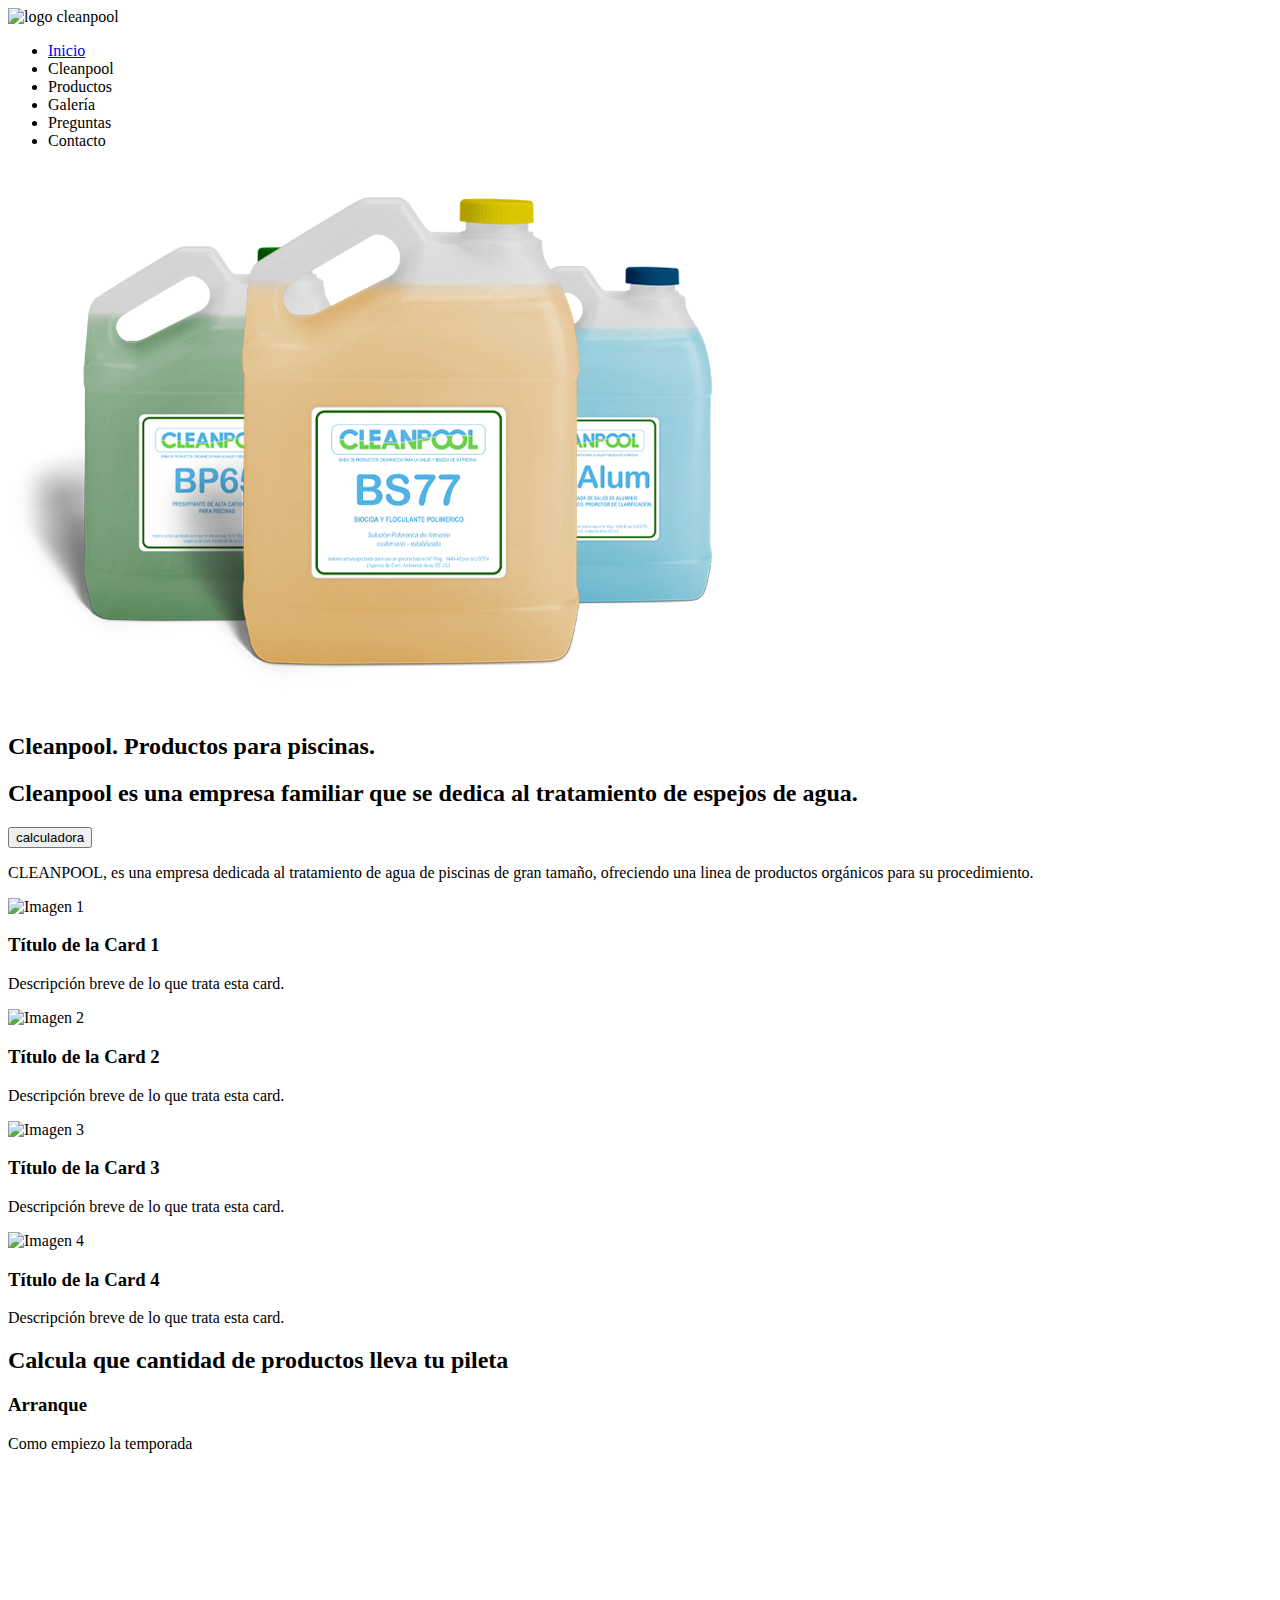
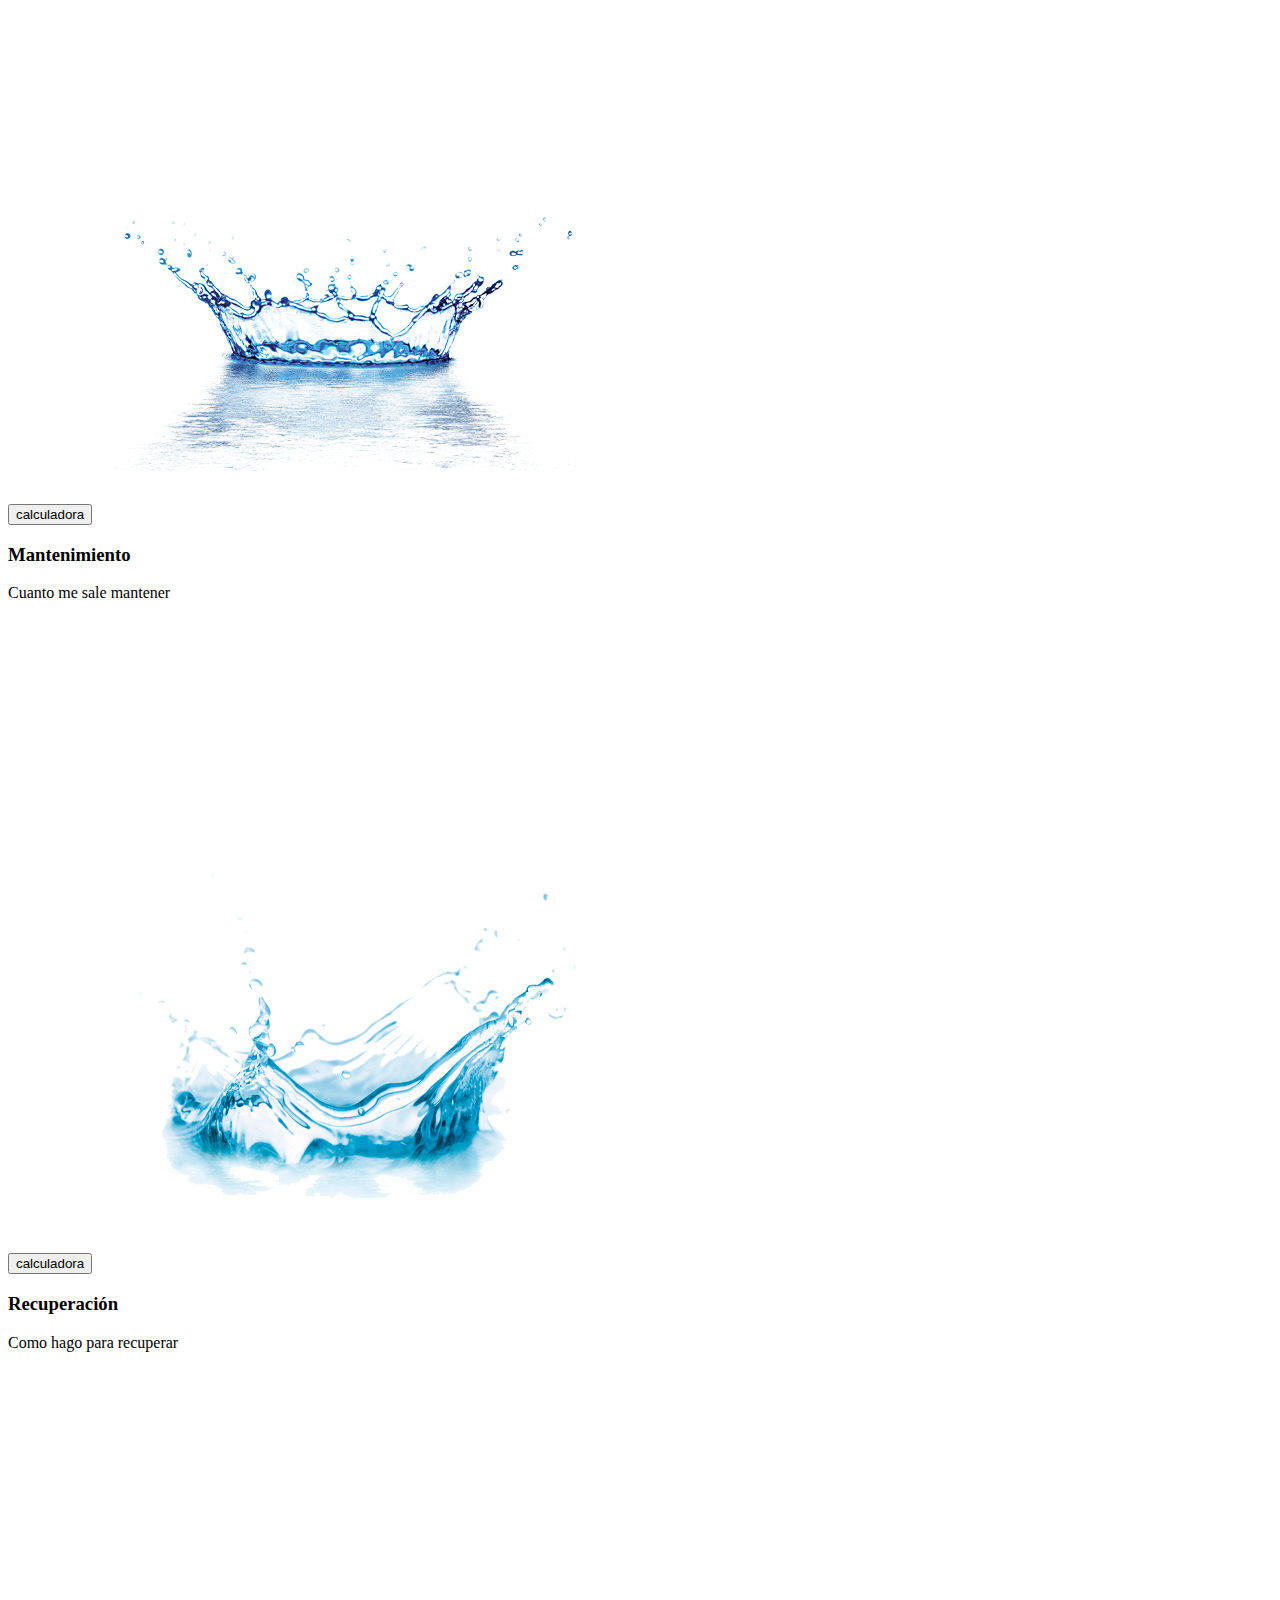
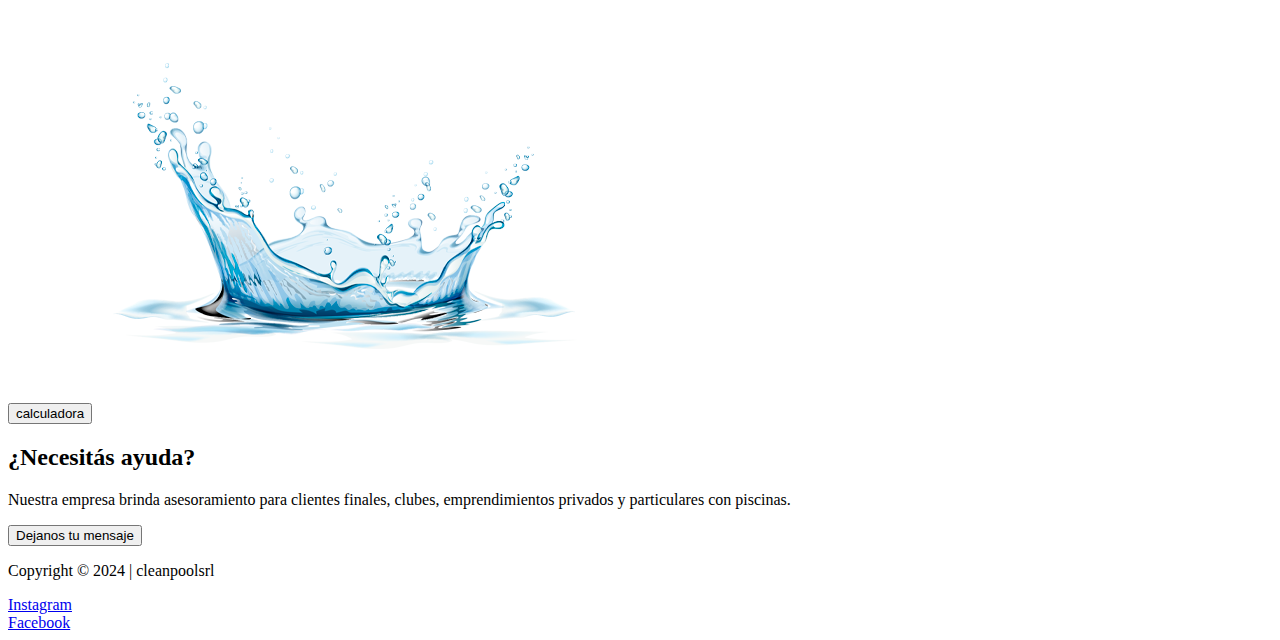
==== index.html @ 8f767fcb "estructura index" ====
<!DOCTYPE html>
<html lang="es">

    <head>
        <meta charset="UTF-8">
        <meta name="viewport" content="width=device-width, initial-scale=1.0">
        <link rel="stylesheet" href="styles.css">
        <title>Index</title>
    </head>

    <body>
        <div class="contenedor-nav">
            <nav>
                <img src="logo_cleanpool_original_trasnsparente.png"
                    alt="logo cleanpool">
                <ul>
                    <li><a href="index.html">Inicio</a></li>
                    <li><a href="cleanpool.html"></a>Cleanpool</li>
                    <li><a href="productos.html"></a>Productos</li>
                    <li><a href="galeria.html"></a>Galería</li>
                    <li><a href="preguntas.html"></a>Preguntas</li>
                    <li><a href="contacto.html"></a>Contacto</li>
                </ul>

            </nav>
        </div>

        <div class="contenedor-1">

            <div>
                <img src="./asset/flotante.png" alt="bidones de productos">
            </div>

            <div>
                <h2>Cleanpool. Productos para piscinas.</h2>
                <h2>Cleanpool es una empresa familiar que se dedica al
                    tratamiento de espejos de agua.</h2>

            </div>

            <div class="button">
                <button type="button">calculadora</button>

            </div>

            <div>
                <p>CLEANPOOL, es una empresa dedicada al tratamiento de agua de
                    piscinas de gran tamaño, ofreciendo una linea de
                    productos orgánicos para su procedimiento.</p>
            </div>
        </div>

        <div class="contenedor-2">
            <div class="card">
                <img src="ruta/a/tu/imagen1.jpg" alt="Imagen 1">
                <div class="card-info">
                    <h3>Título de la Card 1</h3>
                    <p>Descripción breve de lo que trata esta card.</p>
                </div>
            </div>

            <div class="card">
                <img src="ruta/a/tu/imagen2.jpg" alt="Imagen 2">
                <div class="card-info">
                    <h3>Título de la Card 2</h3>
                    <p>Descripción breve de lo que trata esta card.</p>
                </div>
            </div>

            <div class="card">
                <img src="ruta/a/tu/imagen3.jpg" alt="Imagen 3">
                <div class="card-info">
                    <h3>Título de la Card 3</h3>
                    <p>Descripción breve de lo que trata esta card.</p>
                </div>
            </div>

            <div class="card">
                <img src="ruta/a/tu/imagen4.jpg" alt="Imagen 4">
                <div class="card-info">
                    <h3>Título de la Card 4</h3>
                    <p>Descripción breve de lo que trata esta card.</p>
                </div>
            </div>
        </div>

        <div class="contenedor-3">
            <div class="titulo-cards">
                <h2>Calcula que cantidad de productos lleva
                    tu pileta</h2>
                <div class="card">

                    <div class="card-info">
                        <h3>Arranque</h3>
                        <p>Como empiezo la temporada</p>
                        <button class="btn">calculadora</button>
                        <img src="./asset/gota1.png" alt="Descripción Imagen 1">
                    </div>
                </div>
                <div class="card">

                    <div class="card-info">
                        <h3>Mantenimiento</h3>
                        <p>Cuanto me sale mantener</p>
                        <button class="btn">calculadora</button>
                        <img src="./asset/gota2.png" alt="Descripción Imagen 2">
                    </div>
                </div>
                <div class="card">

                    <div class="card-info">
                        <h3>Recuperación</h3>
                        <p>Como hago para recuperar</p>
                        <button class="btn">calculadora</button>
                        <img src="./asset/gota3.png" alt="Descripción Imagen 3">
                    </div>
                </div>
            </div>
        </div>

        <div class="contenedor-4">

            <div class="contenedor-4-bis">
                <div class="titulo-contenedor-4">
                    <h2>¿Necesitás ayuda?</h2>

                </div>

                <div class="parrafo-contenedor-4">
                    <p>Nuestra empresa brinda asesoramiento para clientes
                        finales,
                        clubes, emprendimientos privados y particulares con
                        piscinas.</p>

                </div>

                <div>
                    <button class="btn-contenedor-4">Dejanos tu mensaje</button>

                </div>
            </div>
        </div>

        <div class="contenedor-5">

            <div class="footer">
                <p>Copyright © 2024 | cleanpoolsrl</p>

                <div class="buttons-footer">
                    <div class="instagram-button">
                        <a
                            href="https://www.instagram.com/cleanpool.live?igsh=MWt2d2F6Nnh5NnJqeQ=="
                            target="_blank"
                            class="instagram-button">Instagram</a>
                    </div>

                    <div class="facebook-button">
                        <a href="https://www.facebook.com/cleanpoolsrl"
                            target="_blank" class="facebook-button">Facebook</a>
                    </div>

                </div>

            </div>

        </div>

    </body>

</html>
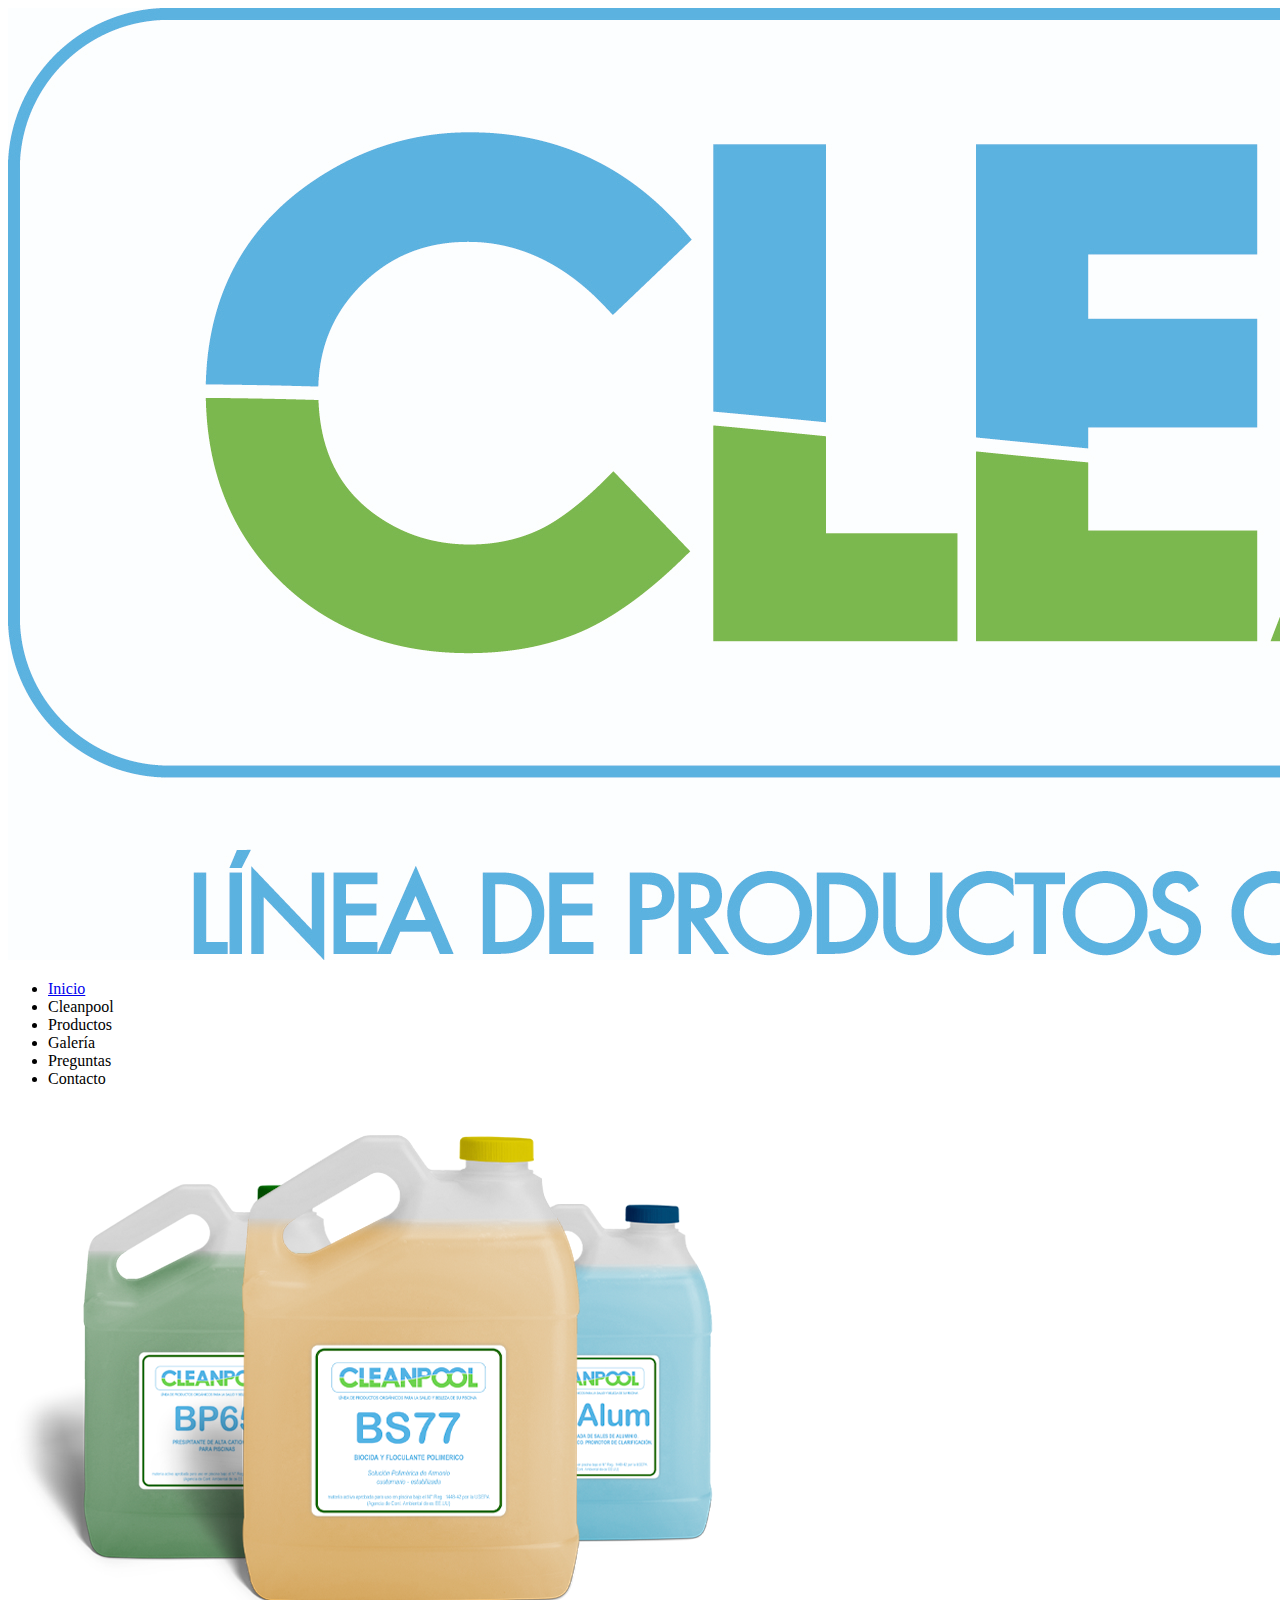
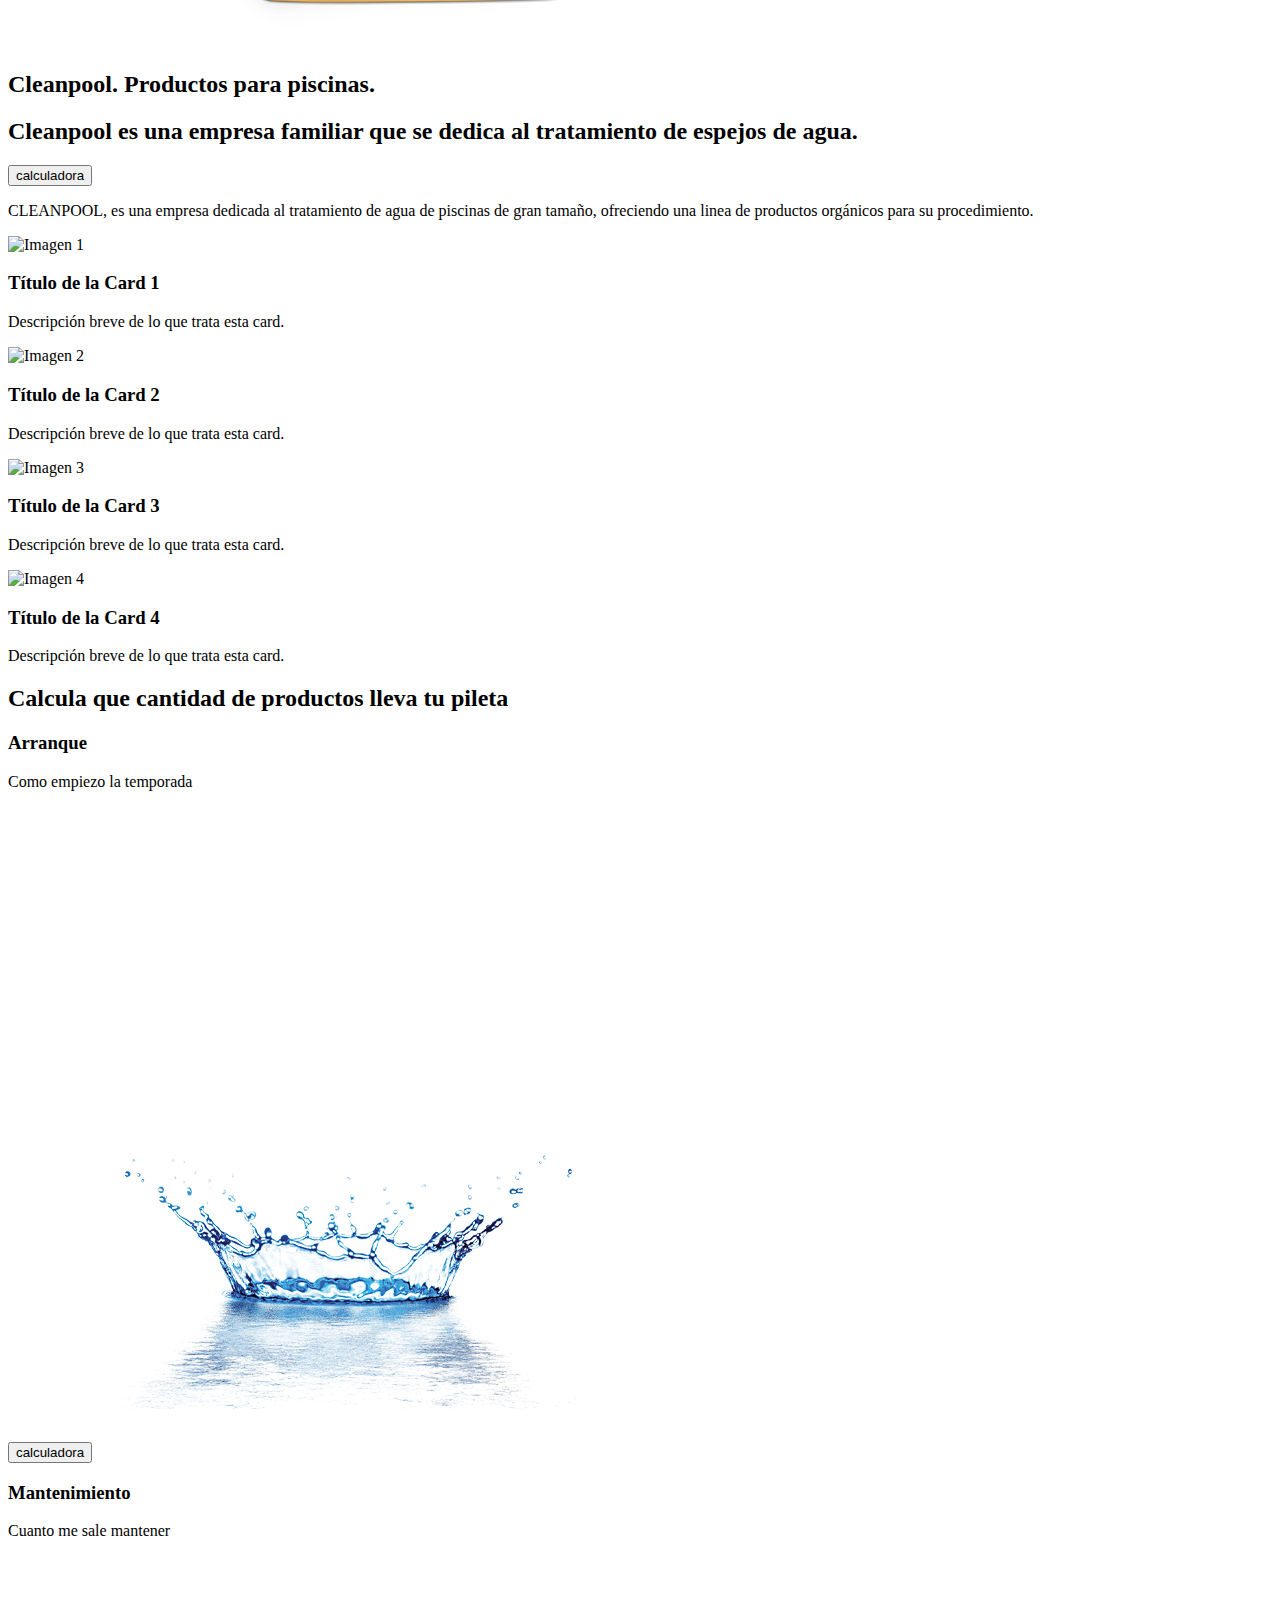
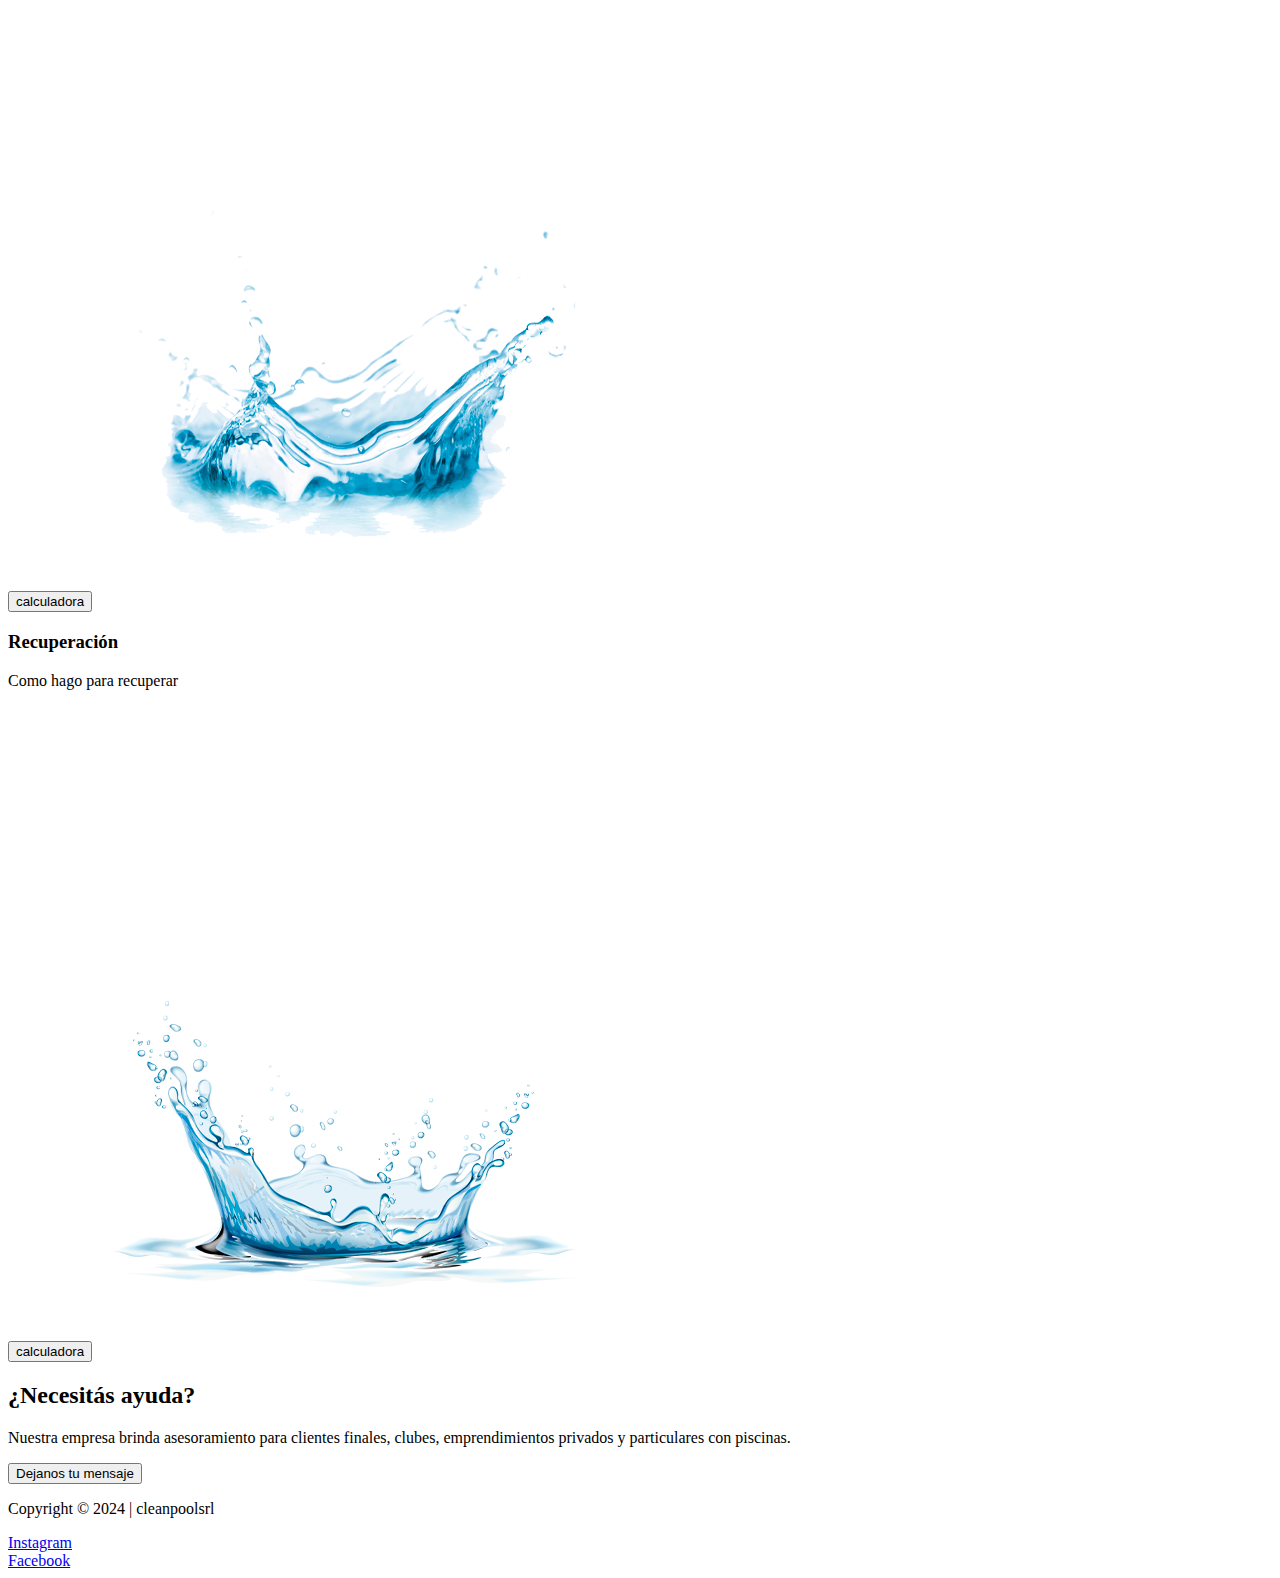
==== commit e48e9ef2: "index con favicon y titulo" ====
--- a/index.html
+++ b/index.html
@@ -4,14 +4,16 @@
     <head>
         <meta charset="UTF-8">
         <meta name="viewport" content="width=device-width, initial-scale=1.0">
+        <link rel="icon" type="image/png" href="./asset/favicon.jpg">
+
         <link rel="stylesheet" href="styles.css">
-        <title>Index</title>
+        <title>Cleanpool</title>
     </head>
 
     <body>
         <div class="contenedor-nav">
             <nav>
-                <img src="logo_cleanpool_original_trasnsparente.png"
+                <img src="./asset/cleanpool_original_color.jpg"
                     alt="logo cleanpool">
                 <ul>
                     <li><a href="index.html">Inicio</a></li>
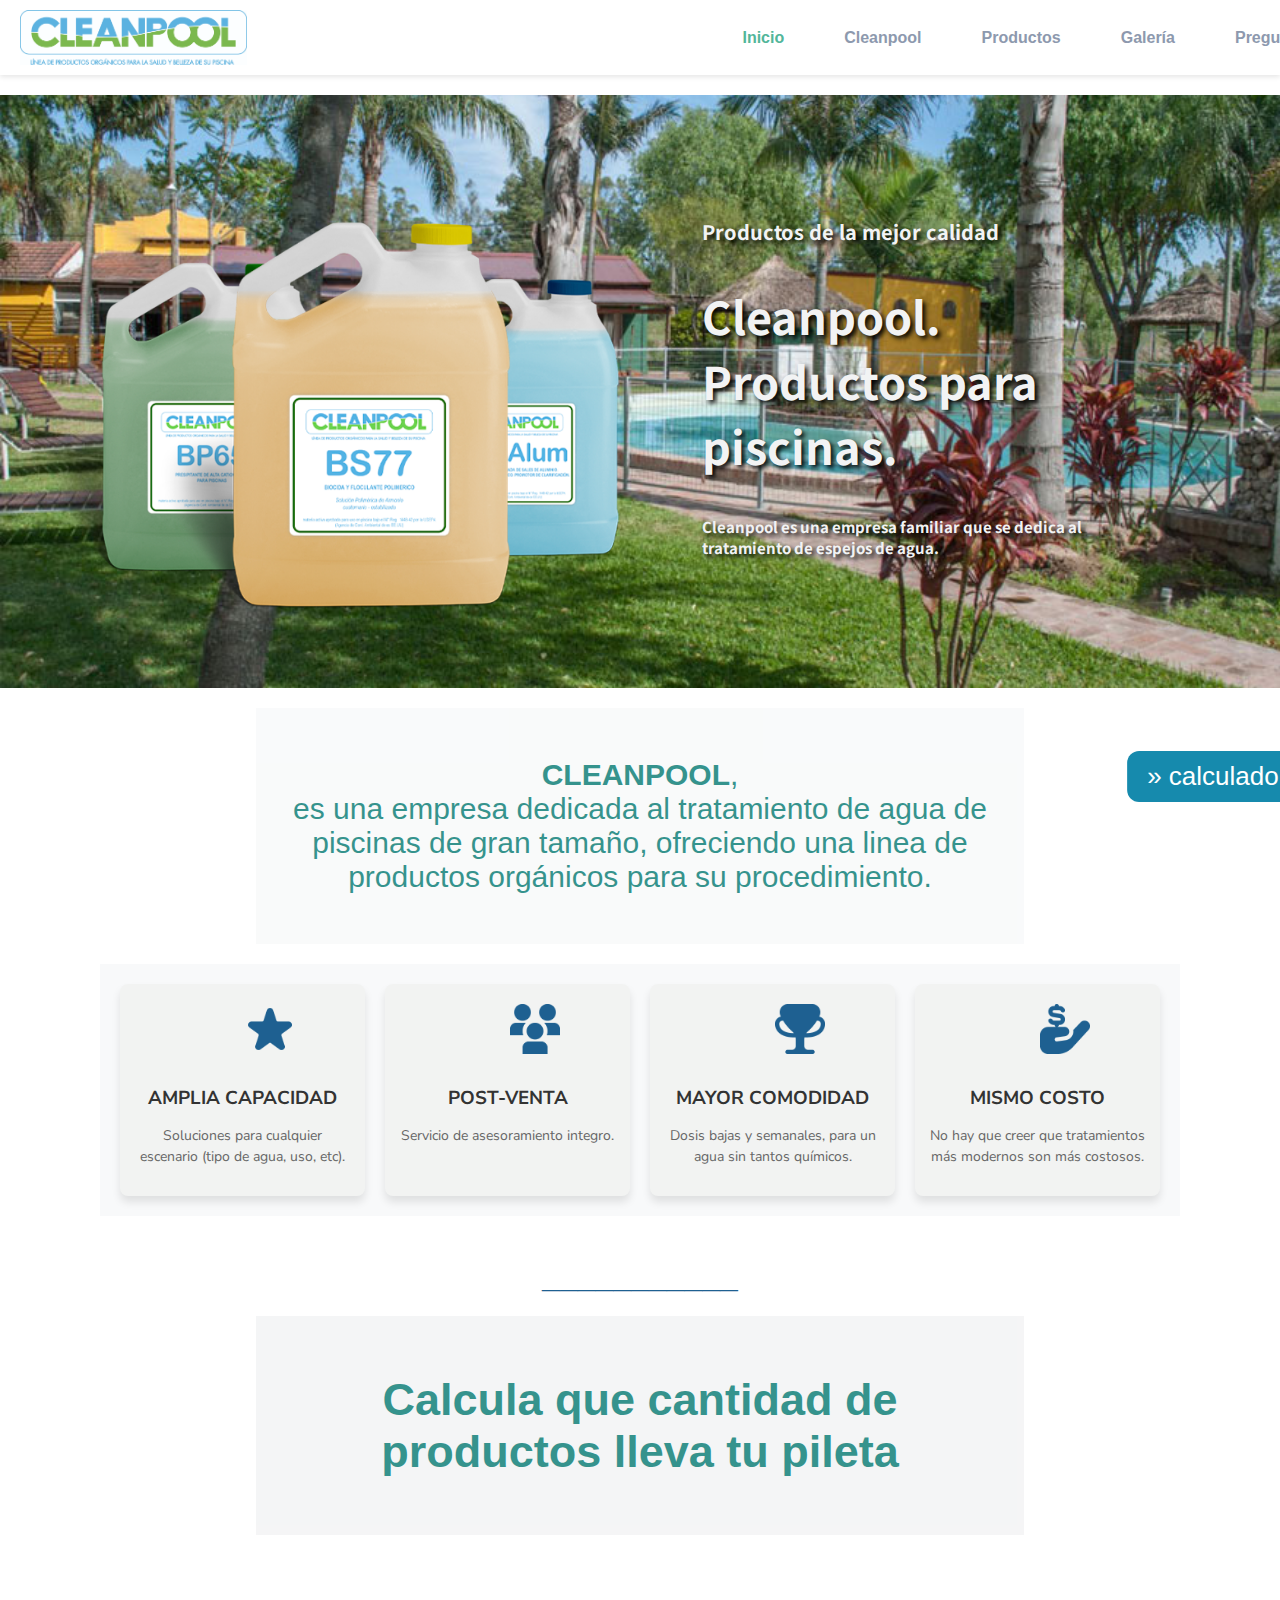
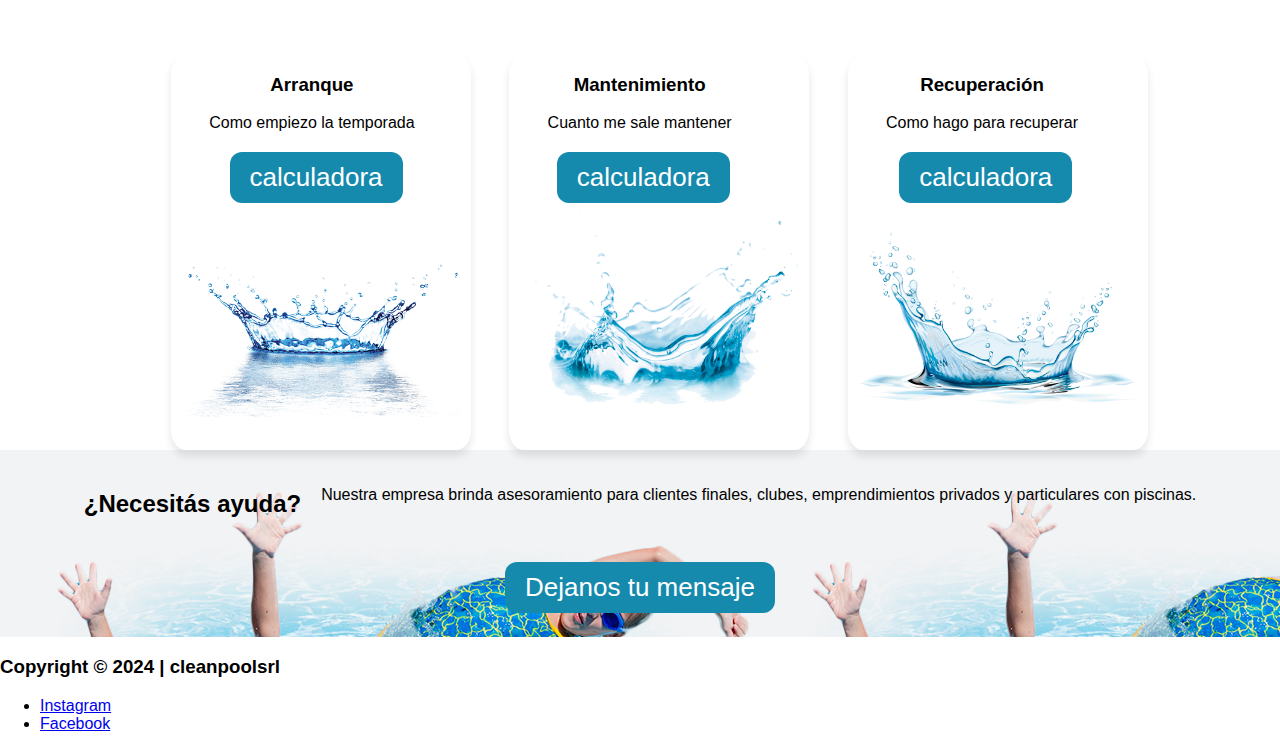
==== commit 4b46f0e4: "Merge pull request #1 from danniromedanni/Julieta" ====
--- a/index.html
+++ b/index.html
@@ -1,172 +1,211 @@
 <!DOCTYPE html>
 <html lang="es">
 
-    <head>
-        <meta charset="UTF-8">
-        <meta name="viewport" content="width=device-width, initial-scale=1.0">
-        <link rel="icon" type="image/png" href="./asset/favicon.jpg">
-
-        <link rel="stylesheet" href="styles.css">
-        <title>Cleanpool</title>
-    </head>
-
-    <body>
-        <div class="contenedor-nav">
-            <nav>
-                <img src="./asset/cleanpool_original_color.jpg"
-                    alt="logo cleanpool">
-                <ul>
-                    <li><a href="index.html">Inicio</a></li>
-                    <li><a href="cleanpool.html"></a>Cleanpool</li>
-                    <li><a href="productos.html"></a>Productos</li>
-                    <li><a href="galeria.html"></a>Galería</li>
-                    <li><a href="preguntas.html"></a>Preguntas</li>
-                    <li><a href="contacto.html"></a>Contacto</li>
-                </ul>
-
-            </nav>
-        </div>
-
-        <div class="contenedor-1">
+<head>
+    <meta charset="UTF-8">
+    <meta name="viewport" content="width=device-width, initial-scale=1.0">
+    <link rel="icon" type="image/png" href="./asset/favicon.jpg">
+
+    <link rel="preconnect" href="https://fonts.googleapis.com">
+<link rel="preconnect" href="https://fonts.gstatic.com" crossorigin>
+<link href="https://fonts.googleapis.com/css2?family=Nunito+Sans:ital,opsz,wght@0,6..12,200..1000;1,6..12,200..1000&display=swap" rel="stylesheet">
+    <link rel="stylesheet" href="styles.css">
+    <link rel="preconnect" href="https://fonts.googleapis.com">
+    <link rel="preconnect" href="https://fonts.gstatic.com" crossorigin>
+    <link href="https://fonts.googleapis.com/css2?family=Noto+Sans+JP:wght@100..900&display=swap" rel="stylesheet">
+    <title>CLEANPOOL</title>
+</head>
+
+<body>
+
+    <header class="contenedor-nav">
+        <nav>
+            <img src="./asset/cleanpool_original_color.jpg" alt="logo cleanpool">
+            <ul>
+                <li><a style="color:#52B69A;" href="index.html">Inicio</a></li>
+                <li><a href="cleanpool.html">Cleanpool</a></li>
+                <li><a href="productos.html">Productos</a></li>
+                <li><a href="galeria.html">Galería</a></li>
+                <li><a href="preguntas.html">Preguntas</a></li>
+                <li><a href="contacto.html">Contacto</a></li>
+            </ul>
+
+        </nav>
+    </header>
+
+    <section class="contenedor-1">
+
+        <div class="div1-contenedor-1">
 
             <div>
                 <img src="./asset/flotante.png" alt="bidones de productos">
             </div>
 
-            <div>
-                <h2>Cleanpool. Productos para piscinas.</h2>
-                <h2>Cleanpool es una empresa familiar que se dedica al
-                    tratamiento de espejos de agua.</h2>
-
-            </div>
-
-            <div class="button">
-                <button type="button">calculadora</button>
-
-            </div>
-
-            <div>
-                <p>CLEANPOOL, es una empresa dedicada al tratamiento de agua de
-                    piscinas de gran tamaño, ofreciendo una linea de
-                    productos orgánicos para su procedimiento.</p>
-            </div>
-        </div>
-
-        <div class="contenedor-2">
-            <div class="card">
-                <img src="ruta/a/tu/imagen1.jpg" alt="Imagen 1">
-                <div class="card-info">
-                    <h3>Título de la Card 1</h3>
-                    <p>Descripción breve de lo que trata esta card.</p>
+            <div class="div2-contenedor-1">
+                <h3 style="font-size: 20px;">Productos de la mejor calidad</h3>
+                <h2 style="font-size: 45px;" >Cleanpool. Productos para piscinas.</h2>
+                <h3 style="font-size: 15px" >Cleanpool es una empresa familiar que se dedica al tratamiento de espejos de agua.</h3>
+
+                <div class="button-CentradoV" >
+                    <button type="button"> » calculadora</button>
+
                 </div>
             </div>
 
-            <div class="card">
-                <img src="ruta/a/tu/imagen2.jpg" alt="Imagen 2">
-                <div class="card-info">
-                    <h3>Título de la Card 2</h3>
-                    <p>Descripción breve de lo que trata esta card.</p>
+
+        </div>
+
+
+    </section>
+
+
+    <section class="contenedor-2">
+
+        <div>
+            <p> <b> CLEANPOOL</b>, <br> es una empresa dedicada al tratamiento de agua de
+                piscinas de gran tamaño, ofreciendo una linea de
+                productos orgánicos para su procedimiento.</p>
+        </div>
+
+    </section>
+
+
+    <section class="contenedor-3">
+
+        <div class="card">
+            <img class="loguitos-cards" src="./asset/estrella.png"  alt="Imagen 1">
+            <div class="card-info">
+                <h3>AMPLIA CAPACIDAD</h3>
+                <p>Soluciones para cualquier escenario (tipo de agua, uso, etc).</p>
+            </div>
+        </div>
+
+        <div class="card">
+            <img class="loguitos-cards" src="./asset/gente.png" alt="Imagen 2">
+            <div class="card-info">
+                <h3>POST-VENTA</h3>
+                <p>Servicio de asesoramiento integro.</p>
+            </div>
+        </div>
+
+        <div class="card">
+            <img class="loguitos-cards" src="./asset/trofeo.png" alt="Imagen 3">
+            <div class="card-info">
+                <h3>MAYOR COMODIDAD</h3>
+                <p>Dosis bajas y semanales, para un agua sin tantos químicos.</p>
+            </div>
+        </div  >
+
+        <div class="card">
+            <img class="loguitos-cards" src="./asset/economico.png" alt="Imagen 4">
+            <div class="card-info">
+                <h3>MISMO COSTO</h3>
+                <p>No hay que creer que tratamientos más modernos son más costosos.</p>
+            </div>
+        </div>
+    </section>
+
+
+    <section class="contenedor-4">
+        <h1>___________</h1>
+
+    </section>
+
+
+    <section class="contenedor-5">
+
+        <div class="titulo-cards">
+            <h2>Calcula que cantidad de productos lleva
+                tu pileta</h2>
+
+        </div>
+    </section>
+
+    <section class="contenedor-6">
+        <div class="card2">
+
+            <div class="card-info2">
+                <h3>Arranque</h3>
+                <p>Como empiezo la temporada</p>
+                <button class="btn2">calculadora</button>
+               
+            </div>
+            <img src="./asset/gota1.png" alt="Descripción Imagen 1">
+        </div>
+        <div class="card2">
+
+            <div class="card-info2">
+                <h3>Mantenimiento</h3>
+                <p>Cuanto me sale mantener</p>
+                <button class="btn2">calculadora</button>
+               
+            </div>
+            <img src="./asset/gota2.png" alt="Descripción Imagen 2">
+        </div>
+        <div class="card2">
+
+            <div class="card-info2">
+                <h3>Recuperación</h3>
+                <p>Como hago para recuperar</p>
+                <button class="btn2">calculadora</button>
+               
+            </div>
+            <img src="./asset/gota3.png" alt="Descripción Imagen 3">
+        </div>
+    </section>
+
+
+    <section class="contenedor-7">
+
+        <div class="titulo-contenedor-7">
+            <h2>¿Necesitás ayuda?</h2>
+
+        </div>
+
+        <div class="parrafo-contenedor-7">
+            <p>Nuestra empresa brinda asesoramiento para clientes
+                finales,
+                clubes, emprendimientos privados y particulares con
+                piscinas.</p>
+
+        </div>
+
+        <div>
+            <button class="btn-contenedor-7">Dejanos tu mensaje</button>
+
+        </div>
+        </div>
+
+    </section>
+
+
+    <footer>
+
+        <div class="footer-conteiner">
+
+            <div class="footer-izquerdo">
+                <h3>Copyright © 2024 | cleanpoolsrl</h3>
+            </div>
+
+
+            <div class="footer-derecho">
+                <div class="buttons-footer">
+                    <ul>
+                        <li class="instagram-button">
+                            <a href="https://www.instagram.com/cleanpool.live?igsh=MWt2d2F6Nnh5NnJqeQ==" target="_blank"
+                                class="instagram-button">Instagram</a>
+                        </li>
+                        <li class="facebook-button">
+                            <a href="https://www.facebook.com/cleanpoolsrl" target="_blank"
+                                class="facebook-button">Facebook</a>
+                        </li>
+                    </ul>
                 </div>
             </div>
 
-            <div class="card">
-                <img src="ruta/a/tu/imagen3.jpg" alt="Imagen 3">
-                <div class="card-info">
-                    <h3>Título de la Card 3</h3>
-                    <p>Descripción breve de lo que trata esta card.</p>
-                </div>
-            </div>
-
-            <div class="card">
-                <img src="ruta/a/tu/imagen4.jpg" alt="Imagen 4">
-                <div class="card-info">
-                    <h3>Título de la Card 4</h3>
-                    <p>Descripción breve de lo que trata esta card.</p>
-                </div>
-            </div>
-        </div>
-
-        <div class="contenedor-3">
-            <div class="titulo-cards">
-                <h2>Calcula que cantidad de productos lleva
-                    tu pileta</h2>
-                <div class="card">
-
-                    <div class="card-info">
-                        <h3>Arranque</h3>
-                        <p>Como empiezo la temporada</p>
-                        <button class="btn">calculadora</button>
-                        <img src="./asset/gota1.png" alt="Descripción Imagen 1">
-                    </div>
-                </div>
-                <div class="card">
-
-                    <div class="card-info">
-                        <h3>Mantenimiento</h3>
-                        <p>Cuanto me sale mantener</p>
-                        <button class="btn">calculadora</button>
-                        <img src="./asset/gota2.png" alt="Descripción Imagen 2">
-                    </div>
-                </div>
-                <div class="card">
-
-                    <div class="card-info">
-                        <h3>Recuperación</h3>
-                        <p>Como hago para recuperar</p>
-                        <button class="btn">calculadora</button>
-                        <img src="./asset/gota3.png" alt="Descripción Imagen 3">
-                    </div>
-                </div>
-            </div>
-        </div>
-
-        <div class="contenedor-4">
-
-            <div class="contenedor-4-bis">
-                <div class="titulo-contenedor-4">
-                    <h2>¿Necesitás ayuda?</h2>
-
-                </div>
-
-                <div class="parrafo-contenedor-4">
-                    <p>Nuestra empresa brinda asesoramiento para clientes
-                        finales,
-                        clubes, emprendimientos privados y particulares con
-                        piscinas.</p>
-
-                </div>
-
-                <div>
-                    <button class="btn-contenedor-4">Dejanos tu mensaje</button>
-
-                </div>
-            </div>
-        </div>
-
-        <div class="contenedor-5">
-
-            <div class="footer">
-                <p>Copyright © 2024 | cleanpoolsrl</p>
-
-                <div class="buttons-footer">
-                    <div class="instagram-button">
-                        <a
-                            href="https://www.instagram.com/cleanpool.live?igsh=MWt2d2F6Nnh5NnJqeQ=="
-                            target="_blank"
-                            class="instagram-button">Instagram</a>
-                    </div>
-
-                    <div class="facebook-button">
-                        <a href="https://www.facebook.com/cleanpoolsrl"
-                            target="_blank" class="facebook-button">Facebook</a>
-                    </div>
-
-                </div>
-
-            </div>
-
-        </div>
-
-    </body>
+        </div>
+    </footer>
+
+</body>
 
 </html>--- a/styles.css
+++ b/styles.css
@@ -0,0 +1,388 @@
+/* Establece el color de fondo de todo el cuerpo de la página a blanco */
+body {
+  background-color: white;
+  margin: 0; /* Elimina el margen por defecto */
+  font-family: Arial, sans-serif; /* Establece la fuente predeterminada */
+}
+
+/* Estilo general del div contenedor */
+.contenedor-nav {
+  width: 100%; /* Ocupa el ancho completo de la ventana */
+  background-color: white; /* Un ligero gris para distinguir la barra de navegación */
+  box-shadow: 0 2px 5px rgba(0, 0, 0, 0.1); /* Sombra sutil para dar profundidad */
+  padding: 10px 0; /* Espacio superior e inferior dentro del div */
+}
+
+/* Estilo del logo y la barra de navegación */
+nav {
+  display: flex; /* Utiliza flexbox para alinear elementos horizontalmente */
+  align-items: center; /* Centra los elementos verticalmente dentro del nav */
+  justify-content: center; /* Centra los elementos horizontalmente dentro del nav */
+  padding: 0 20px; /* Espacio a los lados dentro del nav */
+}
+
+/* Estilo del logo */
+nav img {
+  height: 55px; /* Altura del logo */
+  margin-right: 25px; /* Espacio a la derecha del logo */
+}
+
+/* Estilo de la lista de navegación */
+nav ul {
+  list-style-type: none; /* Elimina los bullets de la lista */
+  padding: 0; /* Elimina el padding predeterminado */
+  margin: 0; /* Elimina el margen predeterminado */
+  display: flex; /* Utiliza flexbox para la lista */
+}
+
+/* Estilo de los items de la lista */
+nav ul li {
+  margin-right: 40px; /* Espacio entre los ítems */
+}
+
+
+/* Estilo de los enlaces de la lista */
+nav ul li a {
+  text-decoration: none; /* Elimina el subrayado de los enlaces */
+  color: #8d99ae; /* Color del texto de los enlaces */
+  font-weight: bold; /* Negrita para los textos de los enlaces */
+}
+
+/* Añade un efecto al pasar el ratón sobre los enlaces */
+nav ul li a:hover {
+  color: #5ab3df; /* Cambia el color al pasar el ratón */
+}
+
+.contenedor-1 {
+  display: flex;
+  background-color: #f2f3f4; /* Color de fondo por defecto en caso de que la imagen no cargue */
+  background-image: url("./asset/IMAGENES CLEANPOOL/casa de campo3.jpg"); /* Ruta a la imagen de fondo */
+  background-size: cover; /* Asegura que la imagen cubra todo el div */
+  background-position: center; /* Centra la imagen dentro del div */
+  background-repeat: no-repeat; /* Evita que la imagen se repita */
+  
+}
+
+.contenedor-a {
+  background-color: #f2f3f4; /* Color de fondo por defecto en caso de que la imagen no cargue */
+  background-image: url("./asset/IMAGENES CLEANPOOL/fondo-3.jpg"); /* Corrige la ruta si es necesario */
+  background-size: cover; /* Asegura que la imagen cubra todo el div */
+  background-position: center; /* Centra la imagen dentro del div */
+  background-repeat: no-repeat; /* Evita que la imagen se repita */
+  min-height: 400px; /* Altura mínima para asegurar que la imagen se muestre adecuadamente */
+  display: flex;
+  align-items: center; /* Centra el contenido verticalmente */
+  justify-content: center; /* Centra el contenido horizontalmente */
+}
+
+.div1-contenedor-a {
+  color: white; /* Cambia el color del texto para mejorar contraste */
+  text-shadow: 2px 2px 4px rgba(0, 0, 0, 0.5); /* Sombra de texto para hacerlo más legible sobre fondos claros */
+  padding: 20px; /* Espaciado interno para no pegar el texto a los bordes */
+  font-size: 2em; /* Ajusta el tamaño del texto según necesites */
+  text-align: center; /* Alinea el texto al centro */
+}
+
+.div1-contenedor-1{
+  width: 100%; /* Asegura que ambas secciones ocupen todo el ancho disponible */
+  display: flex; /* Esto garantiza que se comporten como bloques, aunque <section> ya lo hace por defecto */
+  margin: 20px 0; /* Añade un espacio vertical entre las secciones */
+  font-family: "Noto Sans JP", sans-serif
+}
+.div2-contenedor-1 {
+  color: #f2f3f4;
+  width: 100%; /* Asegura que ambas secciones ocupen todo el ancho disponible */
+  display: block; /* Esto garantiza que se comporten como bloques, aunque <section> ya lo hace por defecto */
+  margin-top: 5%; 
+  margin-left: 5%;
+  margin-right: 10%;
+  text-shadow: 3px 3px 5px rgba(0, 0, 0, 1);
+ }
+
+.div1-contenedor-a {
+  width: 100%; /* Asegura que ambas secciones ocupen todo el ancho disponible */
+  display: block; /* Esto garantiza que se comporten como bloques, aunque <section> ya lo hace por defecto */
+  margin: 30px 0; /* Añade un espacio vertical entre las secciones */
+}
+
+.contenedor-b > div {
+  text-align: center;
+  padding: 20px;
+}
+
+.contenedor-b img {
+  max-width: 50%;
+  height: auto;
+  display: block;
+  margin: auto;
+}
+
+
+button {
+  background-color: #168AAD; /* Color celeste */
+  border: none; /* No border */
+  color: white; /* Texto blanco */
+  padding: 10px 20px; /* Padding alrededor del texto */
+  text-align: center; /* Texto centrado */
+  text-decoration: none; /* Sin decoración de texto */
+  font-size: 26px; /* Tamaño del texto */
+  margin: 4px 2px; /* Margen alrededor del botón */
+  cursor: pointer; /* Cursor de mano al pasar el mouse */
+  border-radius: 12px; /* Bordes redondeados */
+  transition: all 0.3s ease; /* Transición suave para hover */
+}
+
+
+
+.button-CentradoV{
+  position: absolute;
+  top: 83%;
+  transform: translateX(213%);
+}
+
+button:hover {
+  background-color: #52B69A; /* Un celeste un poco más oscuro al hacer hover */
+}
+
+.contenedor-2 {
+  display: flex;
+  gap: 20px; /* Espacio entre las cards */
+  justify-content: center; /* Centra las cards en el contenedor si no ocupan todo el ancho */
+  padding: 20px; 
+  margin-inline: 20%;
+  font-size: 30px;
+  text-align: center;
+  color: #037971;
+  opacity: 80%;
+  background-color: aliceblue;
+
+}
+
+.contenedor-3 {
+  background-color: #f2f3f4;
+  display: flex;
+  flex-wrap: wrap;
+  gap: 20px; /* Espacio entre las cards */
+  justify-content: center; /* Centra las cards en el contenedor si no ocupan todo el ancho */
+  padding: 20px; /* Espacio alrededor del contenido dentro del contenedor-2 */
+  margin-inline: 100px;
+}
+.loguitos-cards {
+  width: 50px;
+  transform: translateX(250%);
+  margin-top: 20px;
+  
+}
+
+
+.card {
+  flex: 1 1 180px; /* Cada card puede crecer y encogerse pero base es 300px */
+  display: flexbox;
+  justify-content: center;
+  border-radius: 8px; /* Bordes redondeados */
+  overflow: hidden; /* Asegura que todo dentro de la card se quede dentro de los bordes redondeados */
+  box-shadow: 0 6px 8px rgba(0, 0, 0, 0.1); /* Sombra ligera para 3D efecto */
+  background-color: #f2f3f2; /* Fondo blanco para las cards */
+
+  font-family: "Nunito Sans", sans-serif;
+  font-optical-sizing: auto;
+  transition: transform 0.5s ease;  
+  
+}
+
+.card:hover{
+  transform: scale(1.1);
+  box-shadow: 0 0px 8px #99D98C;
+}
+
+
+
+.card-info {
+  padding: 15px; /* Espacio interior alrededor del texto dentro de la card-info */
+  text-align: center; /* Centra el texto horizontalmente */
+  
+}
+
+.card h3 {
+  margin: 10px 0; /* Espacio vertical arriba y abajo del título */
+  color: #333; /* Color oscuro para el texto del título */
+}
+
+.card p {
+  font-size: 14px; /* Tamaño de fuente para la descripción */
+  color: #666; /* Color gris para el texto descriptivo */
+  line-height: 1.5; /* Espaciado de línea para mejorar la legibilidad */
+}
+
+.contenedor-1,
+.contenedor-2,
+.contenedor-3,
+.contenedor-a,
+.contenedor-b,
+.contenedor-c {
+  background-color: #f8f9fa;
+  margin-top: 20px; /* Espacio en la parte superior */
+  margin-bottom: 20px; /* Espacio en la parte inferior */
+  padding: 20px; /* Espacio alrededor del contenido */
+}
+
+.contenedor-4{
+  display: flex;
+  justify-content: center;
+  color: #1E6091;
+
+}
+.contenedor-5{
+display: flex;
+justify-content: center; /* Centra las cards en el contenedor si no ocupan todo el ancho */
+padding: 20px; 
+margin-inline: 20%;
+font-size: 30px;
+text-align: center;
+opacity: 80%;
+color: #037971;
+background-color: rgb(251, 253, 255);}
+
+.contenedor-6{
+  margin-top: 100px;
+  display: flex;
+  justify-content: center;
+  position: relative; 
+  }
+
+.card2{
+  width: 300px;
+  text-align: center;
+  margin-top: 20px;
+  box-shadow: 0 6px 8px rgba(0, 0, 0, 0.1); /* Sombra ligera para 3D efecto */
+  border-radius: 5%;
+  margin-left: 3%;
+}
+.card2 img {
+  width: 100%; /* La imagen ocupará el 100% del ancho del contenedor */
+  border-radius: 5%;
+}
+.card-info2{
+  position: absolute;
+  margin-left: 3%;
+}
+
+.card-info2:hover{
+  position: absolute;
+  display: block;
+  justify-content: center;
+}
+.card2:hover{
+    transform-style: preserve-3d;
+    box-shadow: 0 0px 8px #99D98C;
+
+  }
+  .btn2{
+    margin-left: 5%;
+  }
+.contenedor-7{
+  background-color: #f8f9fa;
+
+}
+
+.contenedor-7 {
+  background-image: url(./asset/niños.png);
+
+  background-color: #f2f3f4;
+  display: flex;
+  flex-wrap: wrap;
+  gap: 20px; /* Espacio entre las cards */
+  justify-content: center; /* Centra las cards en el contenedor si no ocupan todo el ancho */
+  padding: 20px; /* Espacio alrededor del contenido dentro del contenedor-2 */
+}
+
+.contenedor-4-bis {
+  justify-content: left;
+}
+.parrafo-contenedor-4 {
+  justify-content: left;
+}
+
+.titulo-contenedor-4 {
+  justify-content: left;
+  font-size: 25px;
+}
+
+.btn-contenedor-4 {
+  justify-content: left;
+}
+
+.contenedor-5 {
+  background-color: #f2f3f4;
+  display: flex;
+  flex-wrap: wrap;
+  gap: 20px; /* Espacio entre las cards */
+  justify-content: center; /* Centra las cards en el contenedor si no ocupan todo el ancho */
+  padding: 20px; /* Espacio alrededor del contenido dentro del contenedor-2 */
+}
+
+.cabecera-div2-contenedor-d {
+    display: flex;
+    align-items: center;
+    padding: 10px;
+}
+.img-cabecera-div2-contenedor-d img {
+    width: 100px;
+    height: auto;
+    margin-right: 20px;
+}
+.texto-cabecera-div2-contenedor-d h1,
+.texto-cabecera-div2-contenedor-d h2 {
+    margin: 0;
+    padding: 0;
+}
+
+.carrousel-contenedor-d {
+  width: 50%;  /* Asegura que el contenedor ocupe todo el ancho disponible */
+  height: 100%; /* Puede definir una altura específica si es necesario */
+  overflow: hidden; /* Oculta cualquier parte de la imagen que sobresalga */
+}
+
+.carrousel-contenedor-d img {
+  width: 100%;  /* Hace que la imagen sea tan ancha como el contenedor */
+  height: 100%; /* Hace que la imagen sea tan alta como el contenedor */
+  object-fit: cover; /* Asegura que la imagen cubra todo el espacio sin deformarse */
+}
+
+.loguito-div1-contenedor-d img {
+  width: 100px;
+  height: auto;
+  margin-right: 20px;
+}
+
+.contenedor-nav {
+  display: flex;
+  justify-content: space-between;
+  align-items: center;
+}
+
+.contenedor-nav nav ul {
+ list-style-type: none;
+ margin-left: 450px;
+}
+
+.contenedor-nav nav ul li {
+  display: inline;
+  margin-left: 20px; /
+  
+}
+
+.div1-contenedor-1 img{
+  width: 600px;
+  margin-top: 10%;
+  margin-left: 20px;
+  
+}
+
+.div2-contenedor-1{
+  display: flexbox;
+  align-items: center;
+}
+
+
+
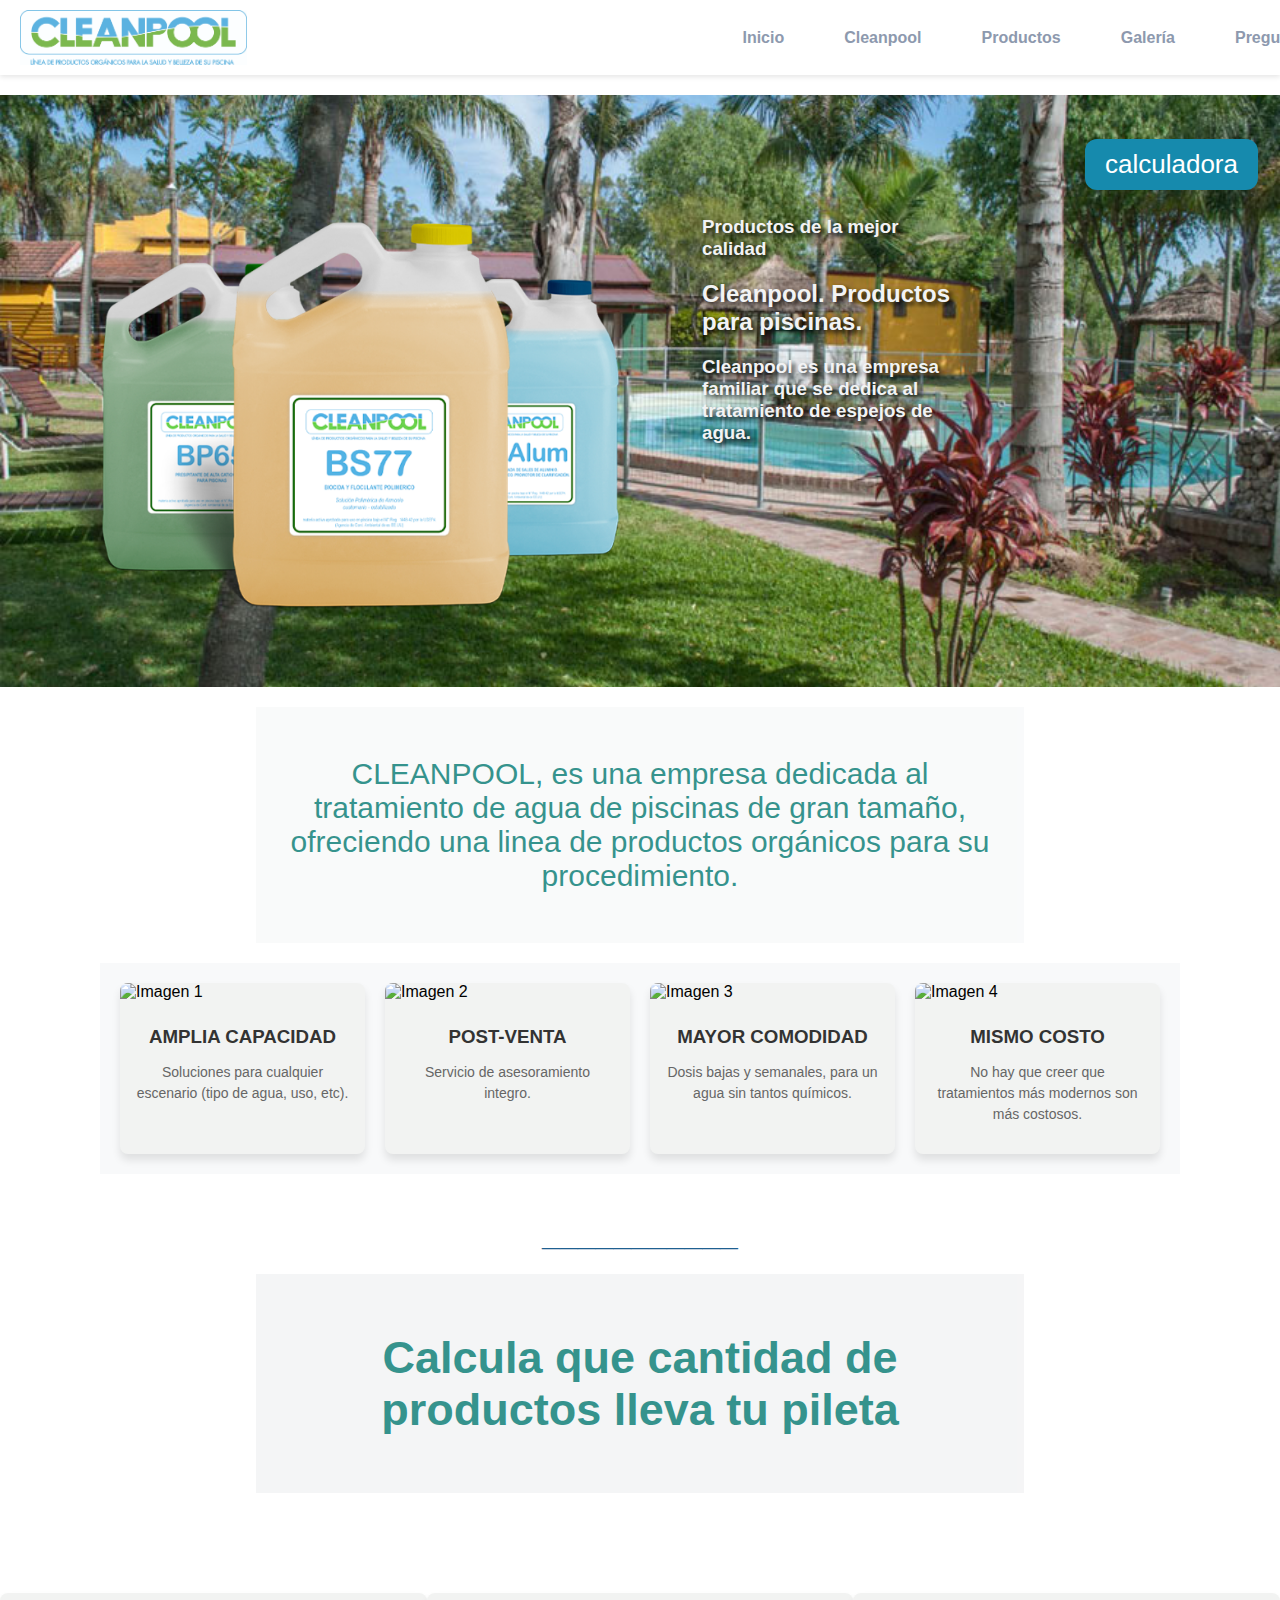
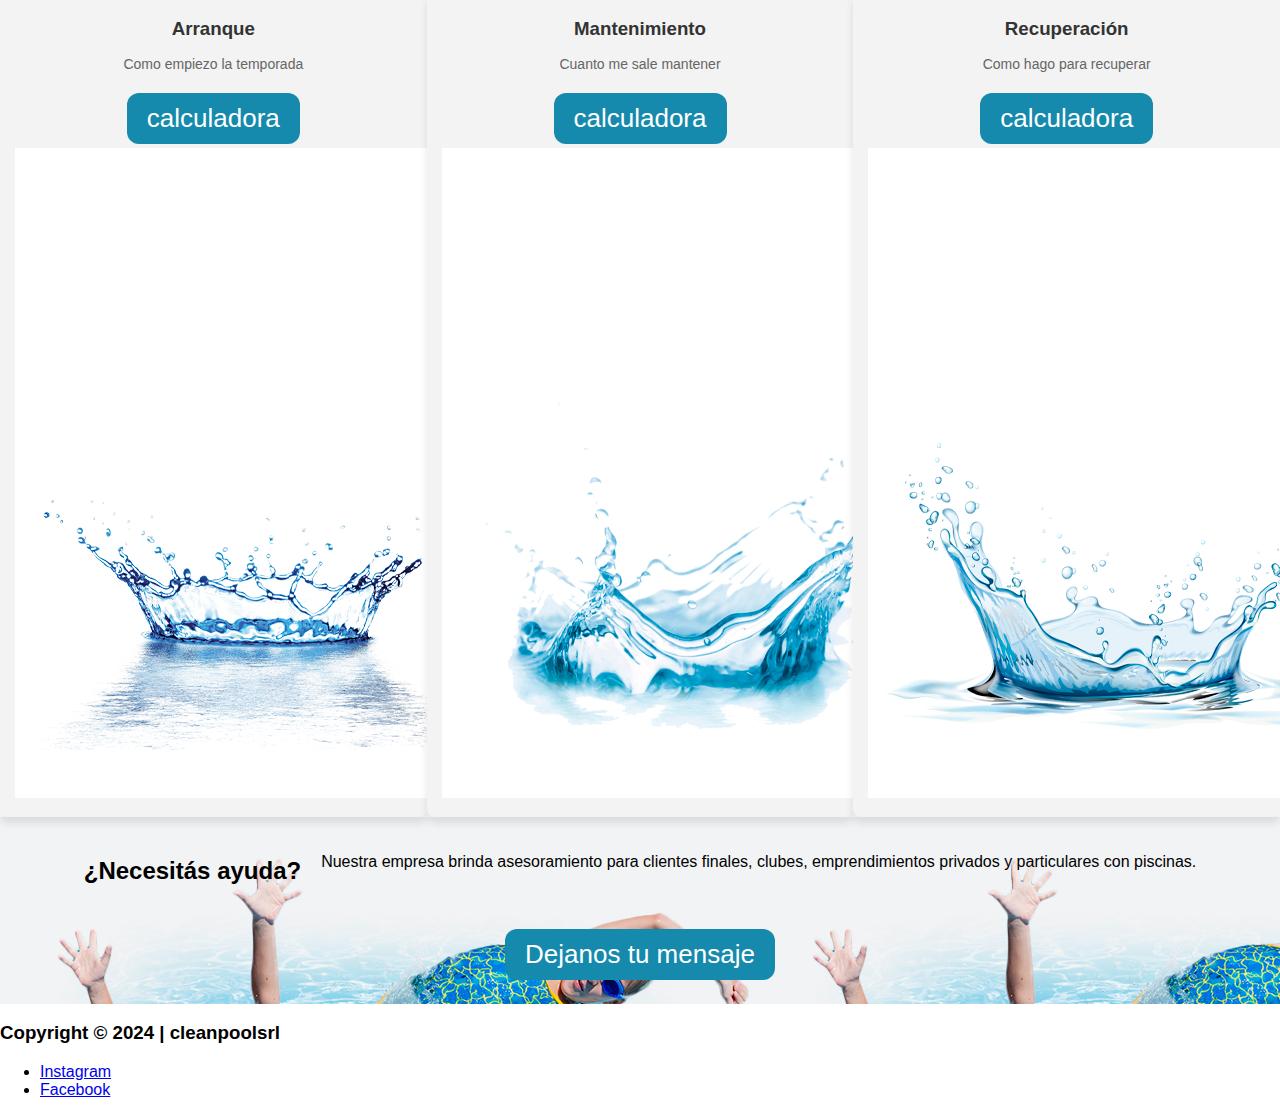
==== commit 54ff0fe7: "final estructure" ====
--- a/index.html
+++ b/index.html
@@ -1,211 +1,205 @@
-<!DOCTYPE html>
-<html lang="es">
-
-<head>
-    <meta charset="UTF-8">
-    <meta name="viewport" content="width=device-width, initial-scale=1.0">
-    <link rel="icon" type="image/png" href="./asset/favicon.jpg">
-
-    <link rel="preconnect" href="https://fonts.googleapis.com">
-<link rel="preconnect" href="https://fonts.gstatic.com" crossorigin>
-<link href="https://fonts.googleapis.com/css2?family=Nunito+Sans:ital,opsz,wght@0,6..12,200..1000;1,6..12,200..1000&display=swap" rel="stylesheet">
-    <link rel="stylesheet" href="styles.css">
-    <link rel="preconnect" href="https://fonts.googleapis.com">
-    <link rel="preconnect" href="https://fonts.gstatic.com" crossorigin>
-    <link href="https://fonts.googleapis.com/css2?family=Noto+Sans+JP:wght@100..900&display=swap" rel="stylesheet">
-    <title>CLEANPOOL</title>
-</head>
-
-<body>
-
-    <header class="contenedor-nav">
-        <nav>
-            <img src="./asset/cleanpool_original_color.jpg" alt="logo cleanpool">
-            <ul>
-                <li><a style="color:#52B69A;" href="index.html">Inicio</a></li>
-                <li><a href="cleanpool.html">Cleanpool</a></li>
-                <li><a href="productos.html">Productos</a></li>
-                <li><a href="galeria.html">Galería</a></li>
-                <li><a href="preguntas.html">Preguntas</a></li>
-                <li><a href="contacto.html">Contacto</a></li>
-            </ul>
-
-        </nav>
-    </header>
-
-    <section class="contenedor-1">
-
-        <div class="div1-contenedor-1">
-
-            <div>
-                <img src="./asset/flotante.png" alt="bidones de productos">
-            </div>
-
-            <div class="div2-contenedor-1">
-                <h3 style="font-size: 20px;">Productos de la mejor calidad</h3>
-                <h2 style="font-size: 45px;" >Cleanpool. Productos para piscinas.</h2>
-                <h3 style="font-size: 15px" >Cleanpool es una empresa familiar que se dedica al tratamiento de espejos de agua.</h3>
-
-                <div class="button-CentradoV" >
-                    <button type="button"> » calculadora</button>
-
-                </div>
-            </div>
-
-
-        </div>
-
-
-    </section>
-
-
-    <section class="contenedor-2">
-
-        <div>
-            <p> <b> CLEANPOOL</b>, <br> es una empresa dedicada al tratamiento de agua de
-                piscinas de gran tamaño, ofreciendo una linea de
-                productos orgánicos para su procedimiento.</p>
-        </div>
-
-    </section>
-
-
-    <section class="contenedor-3">
-
-        <div class="card">
-            <img class="loguitos-cards" src="./asset/estrella.png"  alt="Imagen 1">
-            <div class="card-info">
-                <h3>AMPLIA CAPACIDAD</h3>
-                <p>Soluciones para cualquier escenario (tipo de agua, uso, etc).</p>
-            </div>
-        </div>
-
-        <div class="card">
-            <img class="loguitos-cards" src="./asset/gente.png" alt="Imagen 2">
-            <div class="card-info">
-                <h3>POST-VENTA</h3>
-                <p>Servicio de asesoramiento integro.</p>
-            </div>
-        </div>
-
-        <div class="card">
-            <img class="loguitos-cards" src="./asset/trofeo.png" alt="Imagen 3">
-            <div class="card-info">
-                <h3>MAYOR COMODIDAD</h3>
-                <p>Dosis bajas y semanales, para un agua sin tantos químicos.</p>
-            </div>
-        </div  >
-
-        <div class="card">
-            <img class="loguitos-cards" src="./asset/economico.png" alt="Imagen 4">
-            <div class="card-info">
-                <h3>MISMO COSTO</h3>
-                <p>No hay que creer que tratamientos más modernos son más costosos.</p>
-            </div>
-        </div>
-    </section>
-
-
-    <section class="contenedor-4">
-        <h1>___________</h1>
-
-    </section>
-
-
-    <section class="contenedor-5">
-
-        <div class="titulo-cards">
-            <h2>Calcula que cantidad de productos lleva
-                tu pileta</h2>
-
-        </div>
-    </section>
-
-    <section class="contenedor-6">
-        <div class="card2">
-
-            <div class="card-info2">
-                <h3>Arranque</h3>
-                <p>Como empiezo la temporada</p>
-                <button class="btn2">calculadora</button>
-               
-            </div>
-            <img src="./asset/gota1.png" alt="Descripción Imagen 1">
-        </div>
-        <div class="card2">
-
-            <div class="card-info2">
-                <h3>Mantenimiento</h3>
-                <p>Cuanto me sale mantener</p>
-                <button class="btn2">calculadora</button>
-               
-            </div>
-            <img src="./asset/gota2.png" alt="Descripción Imagen 2">
-        </div>
-        <div class="card2">
-
-            <div class="card-info2">
-                <h3>Recuperación</h3>
-                <p>Como hago para recuperar</p>
-                <button class="btn2">calculadora</button>
-               
-            </div>
-            <img src="./asset/gota3.png" alt="Descripción Imagen 3">
-        </div>
-    </section>
-
-
-    <section class="contenedor-7">
-
-        <div class="titulo-contenedor-7">
-            <h2>¿Necesitás ayuda?</h2>
-
-        </div>
-
-        <div class="parrafo-contenedor-7">
-            <p>Nuestra empresa brinda asesoramiento para clientes
-                finales,
-                clubes, emprendimientos privados y particulares con
-                piscinas.</p>
-
-        </div>
-
-        <div>
-            <button class="btn-contenedor-7">Dejanos tu mensaje</button>
-
-        </div>
-        </div>
-
-    </section>
-
-
-    <footer>
-
-        <div class="footer-conteiner">
-
-            <div class="footer-izquerdo">
-                <h3>Copyright © 2024 | cleanpoolsrl</h3>
-            </div>
-
-
-            <div class="footer-derecho">
-                <div class="buttons-footer">
-                    <ul>
-                        <li class="instagram-button">
-                            <a href="https://www.instagram.com/cleanpool.live?igsh=MWt2d2F6Nnh5NnJqeQ==" target="_blank"
-                                class="instagram-button">Instagram</a>
-                        </li>
-                        <li class="facebook-button">
-                            <a href="https://www.facebook.com/cleanpoolsrl" target="_blank"
-                                class="facebook-button">Facebook</a>
-                        </li>
-                    </ul>
-                </div>
-            </div>
-
-        </div>
-    </footer>
-
-</body>
-
-</html>+<!DOCTYPE html>
+<html lang="es">
+
+    <head>
+        <meta charset="UTF-8">
+        <meta name="viewport" content="width=device-width, initial-scale=1.0">
+        <link rel="icon" type="image/png" href="./asset/favicon.jpg">
+
+        <link rel="stylesheet" href="styles.css">
+        <title>CLEANPOOL</title>
+    </head>
+
+    <body>
+
+        <header class="contenedor-nav">
+            <nav>
+                <img src="./asset/cleanpool_original_color.jpg"
+                    alt="logo cleanpool">
+                <ul>
+                    <li><a href="index.html">Inicio</a></li>
+                    <li><a href="cleanpool.html">Cleanpool</a></li>
+                    <li><a href="productos.html">Productos</a></li>
+                    <li><a href="galeria.html">Galería</a></li>
+                    <li><a href="preguntas.html">Preguntas</a></li>
+                    <li><a href="contacto.html">Contacto</a></li>
+                </ul>
+
+            </nav>
+        </header>
+
+        <section class="contenedor-1">
+                      
+            <div class="div1-contenedor-1">
+                
+                <div>
+                    <img src="./asset/flotante.png" alt="bidones de productos">
+                </div>
+    
+                <div class="div2-contenedor-1">
+                    <h3>Productos de la mejor calidad</h3>
+                    <h2>Cleanpool. Productos para piscinas.</h2>
+                    <h3>Cleanpool es una empresa familiar que se dedica al tratamiento de espejos de agua.</h3>
+    
+                </div>
+    
+                <div class="button">
+                    <button type="button">calculadora</button>
+    
+                </div>
+            </div>
+                
+                              
+        </section>
+
+
+        <section class="contenedor-2">
+            
+                <div>
+                    <p>CLEANPOOL, es una empresa dedicada al tratamiento de agua de
+                        piscinas de gran tamaño, ofreciendo una linea de
+                        productos orgánicos para su procedimiento.</p>
+                </div>
+            
+        </section>
+
+
+        <section class="contenedor-3">
+
+            <div class="card">
+                <img src="ruta/a/tu/imagen1.jpg" alt="Imagen 1">
+                <div class="card-info">
+                    <h3>AMPLIA CAPACIDAD</h3>
+                    <p>Soluciones para cualquier escenario (tipo de agua, uso, etc).</p>
+                </div>
+            </div>
+
+            <div class="card">
+                <img src="ruta/a/tu/imagen2.jpg" alt="Imagen 2">
+                <div class="card-info">
+                    <h3>POST-VENTA</h3>
+                    <p>Servicio de asesoramiento integro.</p>
+                </div>
+            </div>
+
+            <div class="card">
+                <img src="ruta/a/tu/imagen3.jpg" alt="Imagen 3">
+                <div class="card-info">
+                    <h3>MAYOR COMODIDAD</h3>
+                    <p>Dosis bajas y semanales, para un agua sin tantos químicos.</p>
+                </div>
+            </div>
+
+            <div class="card">
+                <img src="ruta/a/tu/imagen4.jpg" alt="Imagen 4">
+                <div class="card-info">
+                    <h3>MISMO COSTO</h3>
+                    <p>No hay que creer que tratamientos más modernos son más costosos.</p>
+                </div>
+            </div>
+        </section>
+
+
+        <section class="contenedor-4">
+            <h1>___________</h1>
+
+        </section>
+
+
+        <section class="contenedor-5">
+
+            <div class="titulo-cards">
+                <h2>Calcula que cantidad de productos lleva
+                    tu pileta</h2>
+                
+            </div>
+        </section>
+
+        <section class="contenedor-6">
+            <div class="card">
+
+                <div class="card-info">
+                    <h3>Arranque</h3>
+                    <p>Como empiezo la temporada</p>
+                    <button class="btn">calculadora</button>
+                    <img src="./asset/gota1.png" alt="Descripción Imagen 1">
+                </div>
+            </div>
+            <div class="card">
+
+                <div class="card-info">
+                    <h3>Mantenimiento</h3>
+                    <p>Cuanto me sale mantener</p>
+                    <button class="btn">calculadora</button>
+                    <img src="./asset/gota2.png" alt="Descripción Imagen 2">
+                </div>
+            </div>
+            <div class="card">
+
+                <div class="card-info">
+                    <h3>Recuperación</h3>
+                    <p>Como hago para recuperar</p>
+                    <button class="btn">calculadora</button>
+                    <img src="./asset/gota3.png" alt="Descripción Imagen 3">
+                </div>
+            </div>
+        </section>
+
+
+        <section class="contenedor-7">
+            
+                <div class="titulo-contenedor-7">
+                    <h2>¿Necesitás ayuda?</h2>
+
+                </div>
+
+                <div class="parrafo-contenedor-7">
+                    <p>Nuestra empresa brinda asesoramiento para clientes
+                        finales,
+                        clubes, emprendimientos privados y particulares con
+                        piscinas.</p>
+
+                </div>
+
+                <div>
+                    <button class="btn-contenedor-7">Dejanos tu mensaje</button>
+
+                </div>
+            </div>
+
+        </section>
+
+
+        <footer>
+
+            <div class="footer-conteiner">
+
+               <div class="footer-izquerdo">
+                <h3>Copyright © 2024 | cleanpoolsrl</h3>
+               </div>
+
+               
+               <div class="footer-derecho">
+                <div class="buttons-footer">
+                    <ul>
+                        <li class="instagram-button">
+                            <a href="https://www.instagram.com/cleanpool.live?igsh=MWt2d2F6Nnh5NnJqeQ=="
+                                target="_blank" class="instagram-button">Instagram</a>
+                        </li>
+                        <li class="facebook-button">
+                            <a href="https://www.facebook.com/cleanpoolsrl"
+                                target="_blank" class="facebook-button">Facebook</a>
+                        </li>
+                    </ul>
+                </div>
+               </div>
+             
+        </div>
+    </footer>
+
+    <script src="script.js"></script>
+    </body>
+
+</html>
+
+
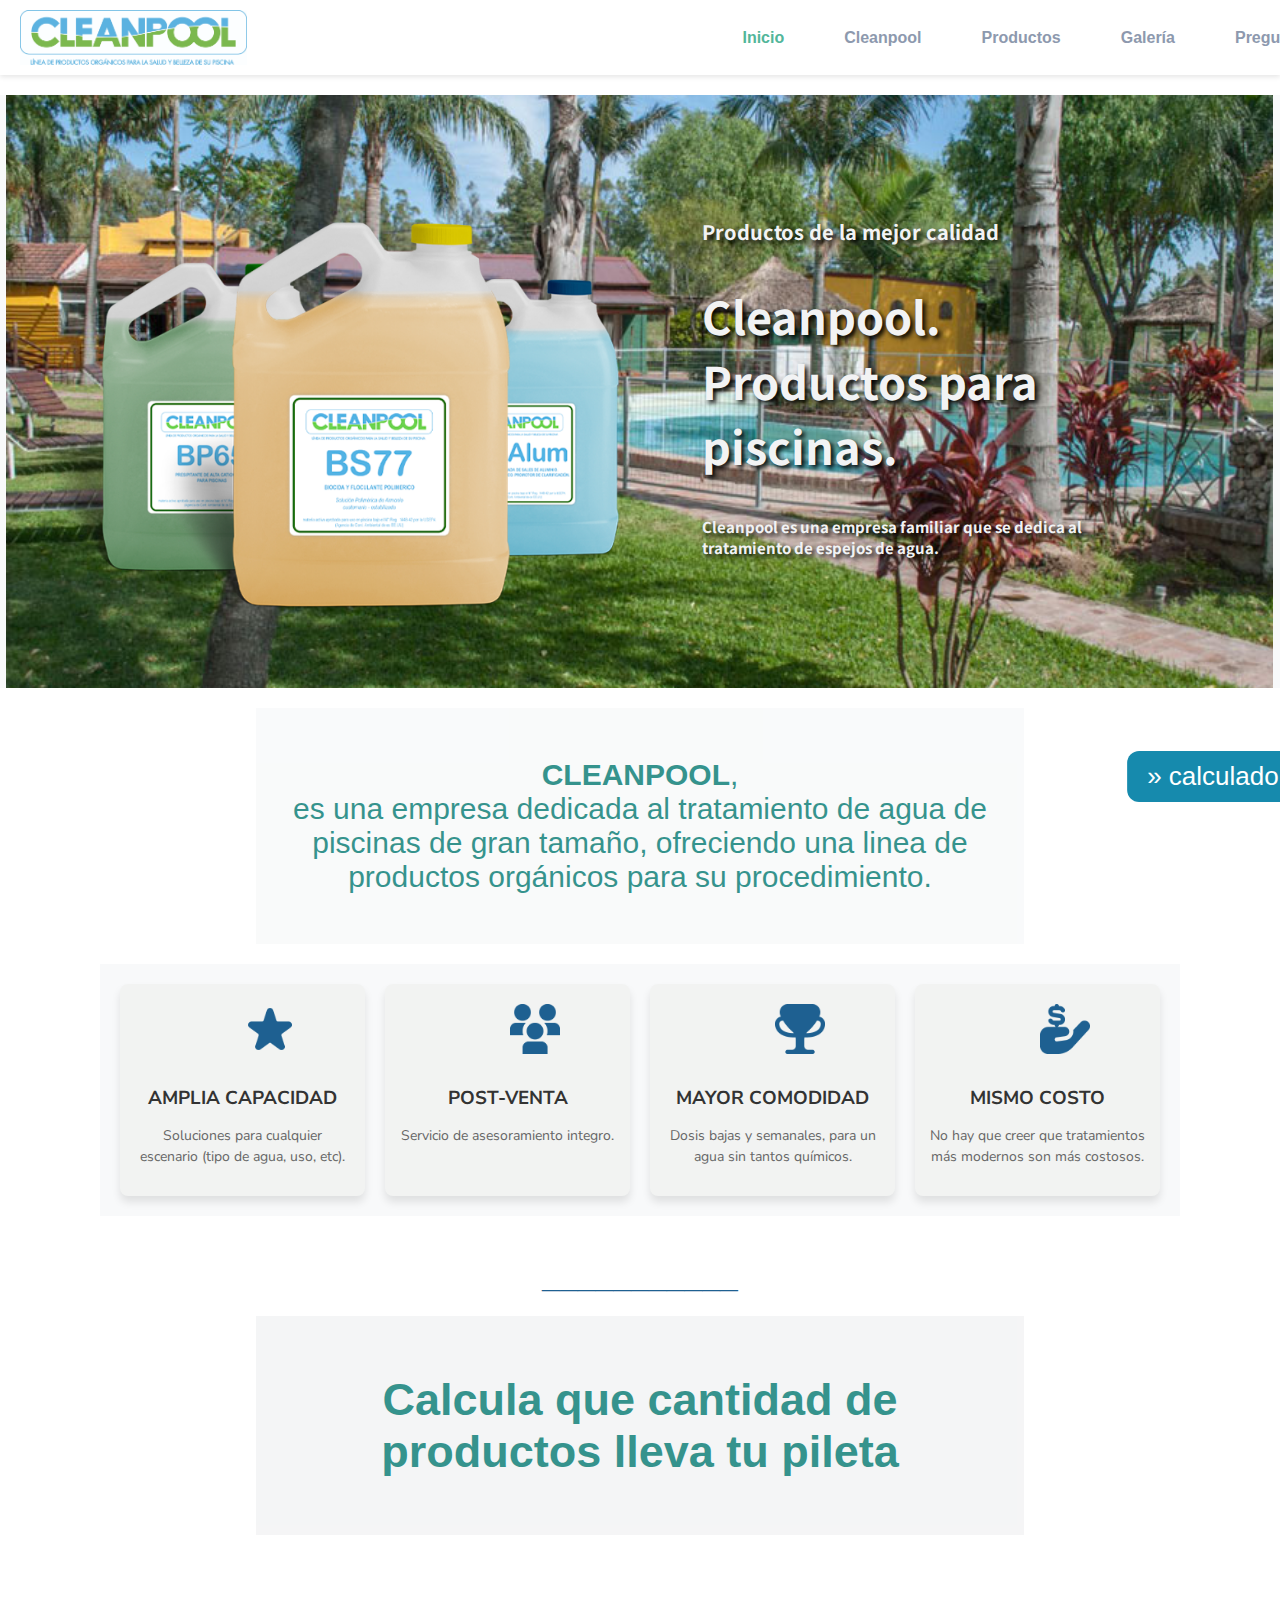
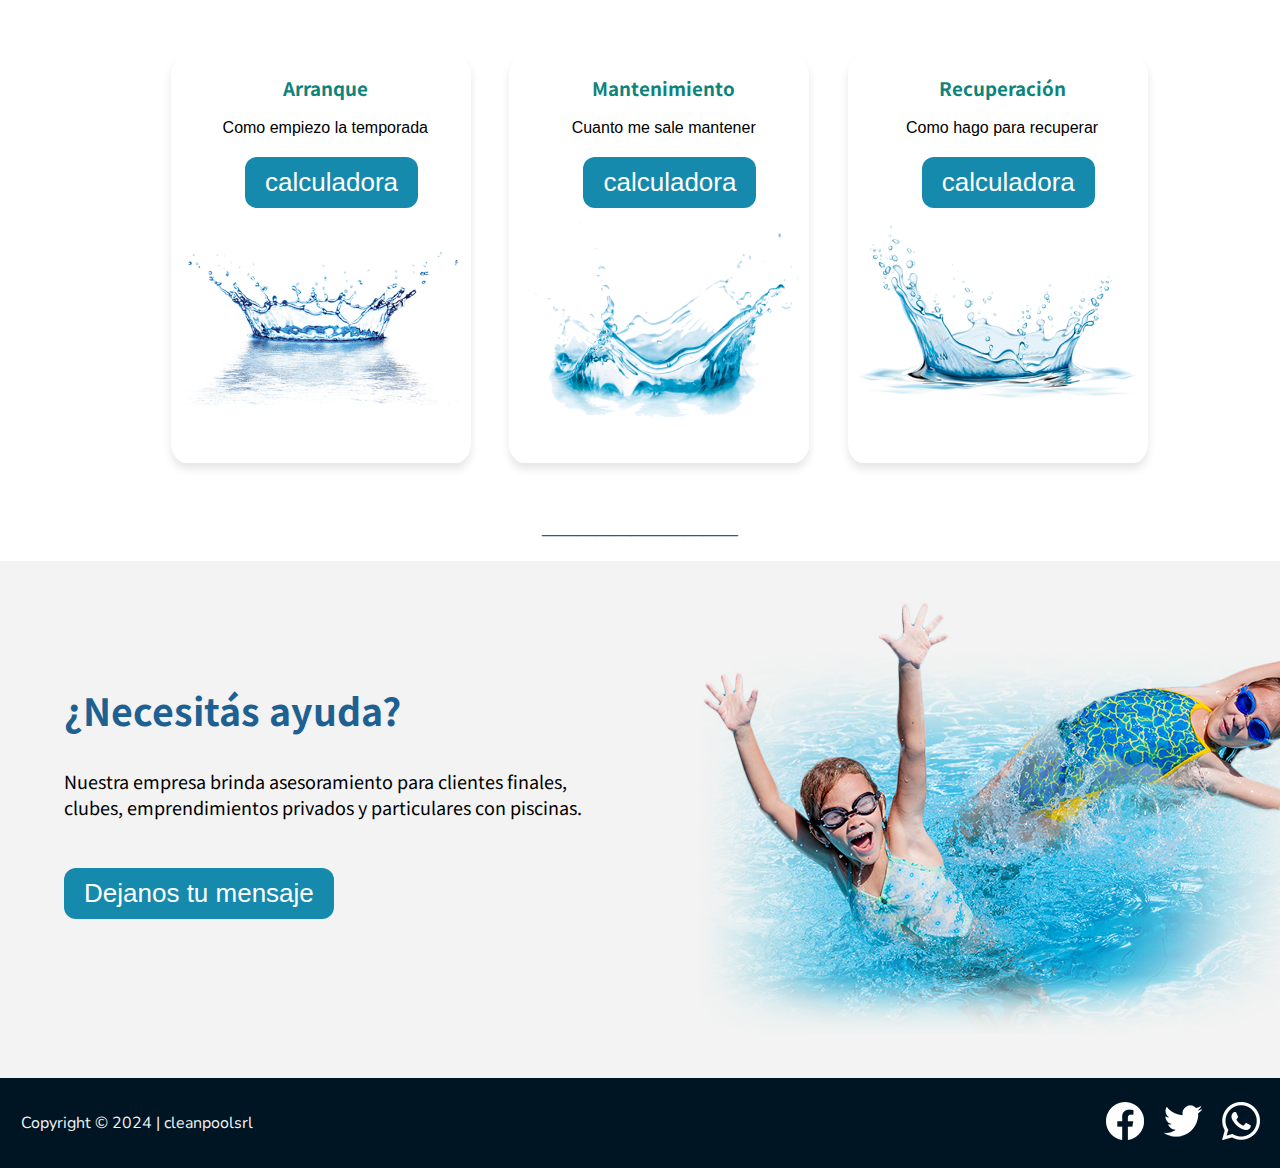
==== commit 6528e030: "css index terminado" ====
--- a/index.html
+++ b/index.html
@@ -1,205 +1,224 @@
-<!DOCTYPE html>
-<html lang="es">
-
-    <head>
-        <meta charset="UTF-8">
-        <meta name="viewport" content="width=device-width, initial-scale=1.0">
-        <link rel="icon" type="image/png" href="./asset/favicon.jpg">
-
-        <link rel="stylesheet" href="styles.css">
-        <title>CLEANPOOL</title>
-    </head>
-
-    <body>
-
-        <header class="contenedor-nav">
-            <nav>
-                <img src="./asset/cleanpool_original_color.jpg"
-                    alt="logo cleanpool">
-                <ul>
-                    <li><a href="index.html">Inicio</a></li>
-                    <li><a href="cleanpool.html">Cleanpool</a></li>
-                    <li><a href="productos.html">Productos</a></li>
-                    <li><a href="galeria.html">Galería</a></li>
-                    <li><a href="preguntas.html">Preguntas</a></li>
-                    <li><a href="contacto.html">Contacto</a></li>
-                </ul>
-
-            </nav>
-        </header>
-
-        <section class="contenedor-1">
-                      
-            <div class="div1-contenedor-1">
-                
-                <div>
-                    <img src="./asset/flotante.png" alt="bidones de productos">
-                </div>
-    
-                <div class="div2-contenedor-1">
-                    <h3>Productos de la mejor calidad</h3>
-                    <h2>Cleanpool. Productos para piscinas.</h2>
-                    <h3>Cleanpool es una empresa familiar que se dedica al tratamiento de espejos de agua.</h3>
-    
-                </div>
-    
-                <div class="button">
-                    <button type="button">calculadora</button>
-    
-                </div>
-            </div>
-                
-                              
-        </section>
-
-
-        <section class="contenedor-2">
-            
-                <div>
-                    <p>CLEANPOOL, es una empresa dedicada al tratamiento de agua de
-                        piscinas de gran tamaño, ofreciendo una linea de
-                        productos orgánicos para su procedimiento.</p>
-                </div>
-            
-        </section>
-
-
-        <section class="contenedor-3">
-
-            <div class="card">
-                <img src="ruta/a/tu/imagen1.jpg" alt="Imagen 1">
-                <div class="card-info">
-                    <h3>AMPLIA CAPACIDAD</h3>
-                    <p>Soluciones para cualquier escenario (tipo de agua, uso, etc).</p>
-                </div>
-            </div>
-
-            <div class="card">
-                <img src="ruta/a/tu/imagen2.jpg" alt="Imagen 2">
-                <div class="card-info">
-                    <h3>POST-VENTA</h3>
-                    <p>Servicio de asesoramiento integro.</p>
-                </div>
-            </div>
-
-            <div class="card">
-                <img src="ruta/a/tu/imagen3.jpg" alt="Imagen 3">
-                <div class="card-info">
-                    <h3>MAYOR COMODIDAD</h3>
-                    <p>Dosis bajas y semanales, para un agua sin tantos químicos.</p>
-                </div>
-            </div>
-
-            <div class="card">
-                <img src="ruta/a/tu/imagen4.jpg" alt="Imagen 4">
-                <div class="card-info">
-                    <h3>MISMO COSTO</h3>
-                    <p>No hay que creer que tratamientos más modernos son más costosos.</p>
-                </div>
-            </div>
-        </section>
-
-
-        <section class="contenedor-4">
-            <h1>___________</h1>
-
-        </section>
-
-
-        <section class="contenedor-5">
-
-            <div class="titulo-cards">
-                <h2>Calcula que cantidad de productos lleva
-                    tu pileta</h2>
-                
-            </div>
-        </section>
-
-        <section class="contenedor-6">
-            <div class="card">
-
-                <div class="card-info">
-                    <h3>Arranque</h3>
-                    <p>Como empiezo la temporada</p>
-                    <button class="btn">calculadora</button>
-                    <img src="./asset/gota1.png" alt="Descripción Imagen 1">
-                </div>
-            </div>
-            <div class="card">
-
-                <div class="card-info">
-                    <h3>Mantenimiento</h3>
-                    <p>Cuanto me sale mantener</p>
-                    <button class="btn">calculadora</button>
-                    <img src="./asset/gota2.png" alt="Descripción Imagen 2">
-                </div>
-            </div>
-            <div class="card">
-
-                <div class="card-info">
-                    <h3>Recuperación</h3>
-                    <p>Como hago para recuperar</p>
-                    <button class="btn">calculadora</button>
-                    <img src="./asset/gota3.png" alt="Descripción Imagen 3">
-                </div>
-            </div>
-        </section>
-
-
-        <section class="contenedor-7">
-            
-                <div class="titulo-contenedor-7">
-                    <h2>¿Necesitás ayuda?</h2>
-
-                </div>
-
-                <div class="parrafo-contenedor-7">
-                    <p>Nuestra empresa brinda asesoramiento para clientes
-                        finales,
-                        clubes, emprendimientos privados y particulares con
-                        piscinas.</p>
-
-                </div>
-
-                <div>
-                    <button class="btn-contenedor-7">Dejanos tu mensaje</button>
-
-                </div>
-            </div>
-
-        </section>
-
-
-        <footer>
-
-            <div class="footer-conteiner">
-
-               <div class="footer-izquerdo">
-                <h3>Copyright © 2024 | cleanpoolsrl</h3>
-               </div>
-
-               
-               <div class="footer-derecho">
-                <div class="buttons-footer">
-                    <ul>
-                        <li class="instagram-button">
-                            <a href="https://www.instagram.com/cleanpool.live?igsh=MWt2d2F6Nnh5NnJqeQ=="
-                                target="_blank" class="instagram-button">Instagram</a>
-                        </li>
-                        <li class="facebook-button">
-                            <a href="https://www.facebook.com/cleanpoolsrl"
-                                target="_blank" class="facebook-button">Facebook</a>
-                        </li>
-                    </ul>
-                </div>
-               </div>
-             
-        </div>
-    </footer>
-
-    <script src="script.js"></script>
-    </body>
-
-</html>
-
-
+<!DOCTYPE html>
+<html lang="es">
+
+<head>
+    <meta charset="UTF-8">
+    <meta name="viewport" content="width=device-width, initial-scale=1.0">
+    <link rel="icon" type="image/png" href="./asset/favicon1.png">
+
+    <link rel="preconnect" href="https://fonts.googleapis.com">
+<link rel="preconnect" href="https://fonts.gstatic.com" crossorigin>
+<link href="https://fonts.googleapis.com/css2?family=Nunito+Sans:ital,opsz,wght@0,6..12,200..1000;1,6..12,200..1000&display=swap" rel="stylesheet">
+    <link rel="stylesheet" href="styles.css">
+    <link rel="preconnect" href="https://fonts.googleapis.com">
+    <link rel="preconnect" href="https://fonts.gstatic.com" crossorigin>
+    <link href="https://fonts.googleapis.com/css2?family=Noto+Sans+JP:wght@100..900&display=swap" rel="stylesheet">
+    <title>CLEANPOOL</title>
+</head>
+
+<body>
+
+    <header class="contenedor-nav">
+        <nav>
+            <img src="./asset/cleanpool_original_color.jpg" alt="logo cleanpool">
+            <ul>
+                <li><a style="color:#52B69A;" href="index.html">Inicio</a></li>
+                <li><a href="cleanpool.html">Cleanpool</a></li>
+                <li><a href="productos.html">Productos</a></li>
+                <li><a href="galeria.html">Galería</a></li>
+                <li><a href="preguntas.html">Preguntas</a></li>
+                <li><a href="contacto.html">Contacto</a></li>
+            </ul>
+
+        </nav>
+    </header>
+
+    <section class="contenedor-1">
+
+        <div class="div1-contenedor-1">
+
+            <div>
+                <img src="./asset/flotante.png" alt="bidones de productos">
+            </div>
+
+            <div class="div2-contenedor-1">
+                <h3 style="font-size: 20px;">Productos de la mejor calidad</h3>
+                <h2 style="font-size: 45px;" >Cleanpool. Productos para piscinas.</h2>
+                <h3 style="font-size: 15px" >Cleanpool es una empresa familiar que se dedica al tratamiento de espejos de agua.</h3>
+
+                <div class="button-CentradoV" >
+                    <button type="button"> » calculadora</button>
+
+                </div>
+            </div>
+
+
+        </div>
+
+
+    </section>
+
+
+    <section class="contenedor-2">
+
+        <div>
+            <p> <b> CLEANPOOL</b>, <br> es una empresa dedicada al tratamiento de agua de
+                piscinas de gran tamaño, ofreciendo una linea de
+                productos orgánicos para su procedimiento.</p>
+        </div>
+
+    </section>
+
+
+    <section class="contenedor-3">
+
+        <div class="card">
+            <img class="loguitos-cards" src="./asset/estrella.png"  alt="Imagen 1">
+            <div class="card-info">
+                <h3>AMPLIA CAPACIDAD</h3>
+                <p>Soluciones para cualquier escenario (tipo de agua, uso, etc).</p>
+            </div>
+        </div>
+
+        <div class="card">
+            <img class="loguitos-cards" src="./asset/gente.png" alt="Imagen 2">
+            <div class="card-info">
+                <h3>POST-VENTA</h3>
+                <p>Servicio de asesoramiento integro.</p>
+            </div>
+        </div>
+
+        <div class="card">
+            <img class="loguitos-cards" src="./asset/trofeo.png" alt="Imagen 3">
+            <div class="card-info">
+                <h3>MAYOR COMODIDAD</h3>
+                <p>Dosis bajas y semanales, para un agua sin tantos químicos.</p>
+            </div>
+        </div  >
+
+        <div class="card">
+            <img class="loguitos-cards" src="./asset/economico.png" alt="Imagen 4">
+            <div class="card-info">
+                <h3>MISMO COSTO</h3>
+                <p>No hay que creer que tratamientos más modernos son más costosos.</p>
+            </div>
+        </div>
+    </section>
+
+
+    <section class="contenedor-4">
+        <h1>___________</h1>
+
+    </section>
+
+
+    <section class="contenedor-5">
+
+        <div class="titulo-cards">
+            <h2>Calcula que cantidad de productos lleva
+                tu pileta</h2>
+
+        </div>
+    </section>
+
+    <section class="contenedor-6">
+        <div class="card2">
+
+            <div class="card-info2">
+                <h3>Arranque</h3>
+                <p>Como empiezo la temporada</p>
+                <button class="btn2">calculadora</button>
+               
+            </div>
+            <img src="./asset/gota1.png" alt="Descripción Imagen 1">
+        </div>
+        <div class="card2">
+
+            <div class="card-info2">
+                <h3>Mantenimiento</h3>
+                <p>Cuanto me sale mantener</p>
+                <button class="btn2">calculadora</button>
+               
+            </div>
+            <img src="./asset/gota2.png" alt="Descripción Imagen 2">
+        </div>
+        <div class="card2">
+
+            <div class="card-info2">
+                <h3>Recuperación</h3>
+                <p>Como hago para recuperar</p>
+                <button class="btn2">calculadora</button>
+               
+            </div>
+            <img src="./asset/gota3.png" alt="Descripción Imagen 3">
+        </div>
+    </section><br>
+    
+
+    <section class="contenedor-4">
+        <h1>___________</h1>
+
+    </section>
+
+
+    <section class="contenedor-7">
+
+        <div class="texto-niños" >
+        <div class="titulo-contenedor-7">
+            <h2>¿Necesitás ayuda?</h2>
+
+        </div>
+
+        <div class="parrafo-contenedor-7">
+            <pre>
+                Nuestra empresa brinda asesoramiento para clientes finales, 
+                clubes, emprendimientos privados y particulares con piscinas.
+            </pre>
+
+        </div>
+
+        <div>
+            <button class="btn-contenedor-7">Dejanos tu mensaje</button>
+
+        </div>
+       
+        </div>
+   
+        <div class="img-niños" style="margin-left: 5%;" >
+         <img src="./asset/niños.png" alt="niños en la pileta">
+        </div>
+    </section>
+
+
+    <footer class="footer">
+<br>
+        <span class="footer-conteiner">
+
+            <span class="footer-izquierdo"  >
+                <pre>Copyright © 2024 | cleanpoolsrl</pre>
+            </span>
+
+
+            
+                <span class="logosFC">
+                    <a href="" class="loguitosF" >
+                        <img src="./asset/facebook.png" alt="Facebook" srcset="">
+                    </a>
+                        
+                    <a href="" class="loguitosF" >
+                        <img src="./asset/twitter.png" alt="Twitter" srcset="">
+                    </a>
+
+                    <a href="" class="loguitosF" >
+                        <img src="./asset/whatsapp.png" alt="Whattsapp" srcset="">
+                    </a>
+                    
+                </span>
+            
+            </span>
+            
+    </footer>
+
+</body>
+
+</html>--- a/styles.css
+++ b/styles.css
@@ -60,7 +60,7 @@
   background-size: cover; /* Asegura que la imagen cubra todo el div */
   background-position: center; /* Centra la imagen dentro del div */
   background-repeat: no-repeat; /* Evita que la imagen se repita */
-  
+  background-size: 99%;
 }
 
 .contenedor-a {
@@ -257,37 +257,87 @@
   box-shadow: 0 6px 8px rgba(0, 0, 0, 0.1); /* Sombra ligera para 3D efecto */
   border-radius: 5%;
   margin-left: 3%;
-}
+  transition: transform 0.3s; /* Agrega una transición suave al cambio de escala */
+}
+.card2:hover {
+  transform: scale(1.05); /* Agrandar al 105% del tamaño original */
+}
+
 .card2 img {
   width: 100%; /* La imagen ocupará el 100% del ancho del contenedor */
   border-radius: 5%;
 }
+
+
 .card-info2{
-  position: absolute;
-  margin-left: 3%;
-}
-
+ margin-left: 3%;
+}
 .card-info2:hover{
-  position: absolute;
-  display: block;
-  justify-content: center;
-}
-.card2:hover{
-    transform-style: preserve-3d;
-    box-shadow: 0 0px 8px #99D98C;
-
-  }
-  .btn2{
+  transform: scale(1.05); /* Agrandar al 105% del tamaño original */
+  text-align: center;
+}
+
+.card-info2 h3 {
+  color: #0c837b;
+  font-family: "Noto Sans JP", sans-serif;
+}
+
+
+.btn2{
     margin-left: 5%;
   }
-.contenedor-7{
-  background-color: #f8f9fa;
-
-}
 
 .contenedor-7 {
-  background-image: url(./asset/niños.png);
-
+ display: flex;
+ background-color: #f2f3f2;
+ width: 100%;
+}
+.texto-niños{
+  justify-content: center;
+  margin-top: 7%;
+ }
+ 
+ .img-niños{
+  width: 91%;
+ }
+
+ .parrafo-contenedor-7 pre{
+  font-family: "Noto Sans JP", sans-serif;
+  font-size: large;
+ }
+
+ .titulo-contenedor-7{
+  font-family: "Noto Sans JP", sans-serif;
+  font-size: 25px;
+  text-align: center;
+  color: #1E6091;
+  margin-left: -20%;
+  
+ }
+
+ .btn-contenedor-7{
+  margin-left: 11%;
+ }
+
+ 
+
+.contenedor-4-bis {
+  justify-content: left;
+}
+.parrafo-contenedor-4 {
+  justify-content: left;
+}
+
+.titulo-contenedor-4 {
+  justify-content: left;
+  font-size: 25px;
+}
+
+.btn-contenedor-4 {
+  justify-content: left;
+}
+
+.contenedor-5 {
   background-color: #f2f3f4;
   display: flex;
   flex-wrap: wrap;
@@ -296,31 +346,6 @@
   padding: 20px; /* Espacio alrededor del contenido dentro del contenedor-2 */
 }
 
-.contenedor-4-bis {
-  justify-content: left;
-}
-.parrafo-contenedor-4 {
-  justify-content: left;
-}
-
-.titulo-contenedor-4 {
-  justify-content: left;
-  font-size: 25px;
-}
-
-.btn-contenedor-4 {
-  justify-content: left;
-}
-
-.contenedor-5 {
-  background-color: #f2f3f4;
-  display: flex;
-  flex-wrap: wrap;
-  gap: 20px; /* Espacio entre las cards */
-  justify-content: center; /* Centra las cards en el contenedor si no ocupan todo el ancho */
-  padding: 20px; /* Espacio alrededor del contenido dentro del contenedor-2 */
-}
-
 .cabecera-div2-contenedor-d {
     display: flex;
     align-items: center;
@@ -385,4 +410,31 @@
 }
 
 
-
+.footer{
+  background-color: #001524;
+ width: 100%;
+ height: 90px;
+}
+
+.footer-conteiner{
+  display: flex;
+  justify-content: space-between;
+}
+.logosFC {
+  display: flex; /* Utiliza flexbox para los logos */
+  align-items: center; /* Centra verticalmente los logos */
+  margin-left: 5%;
+}
+
+.loguitosF {
+  margin-right: 20px; /* Ajusta el espacio entre los logos */
+}
+
+.footer-izquierdo pre {
+  color: #f2f3f2;
+  font-family: "Nunito Sans", sans-serif;
+  margin-left: 9%; 
+  align-self: center; /* Centra verticalmente el texto izquierdo */
+}
+
+
